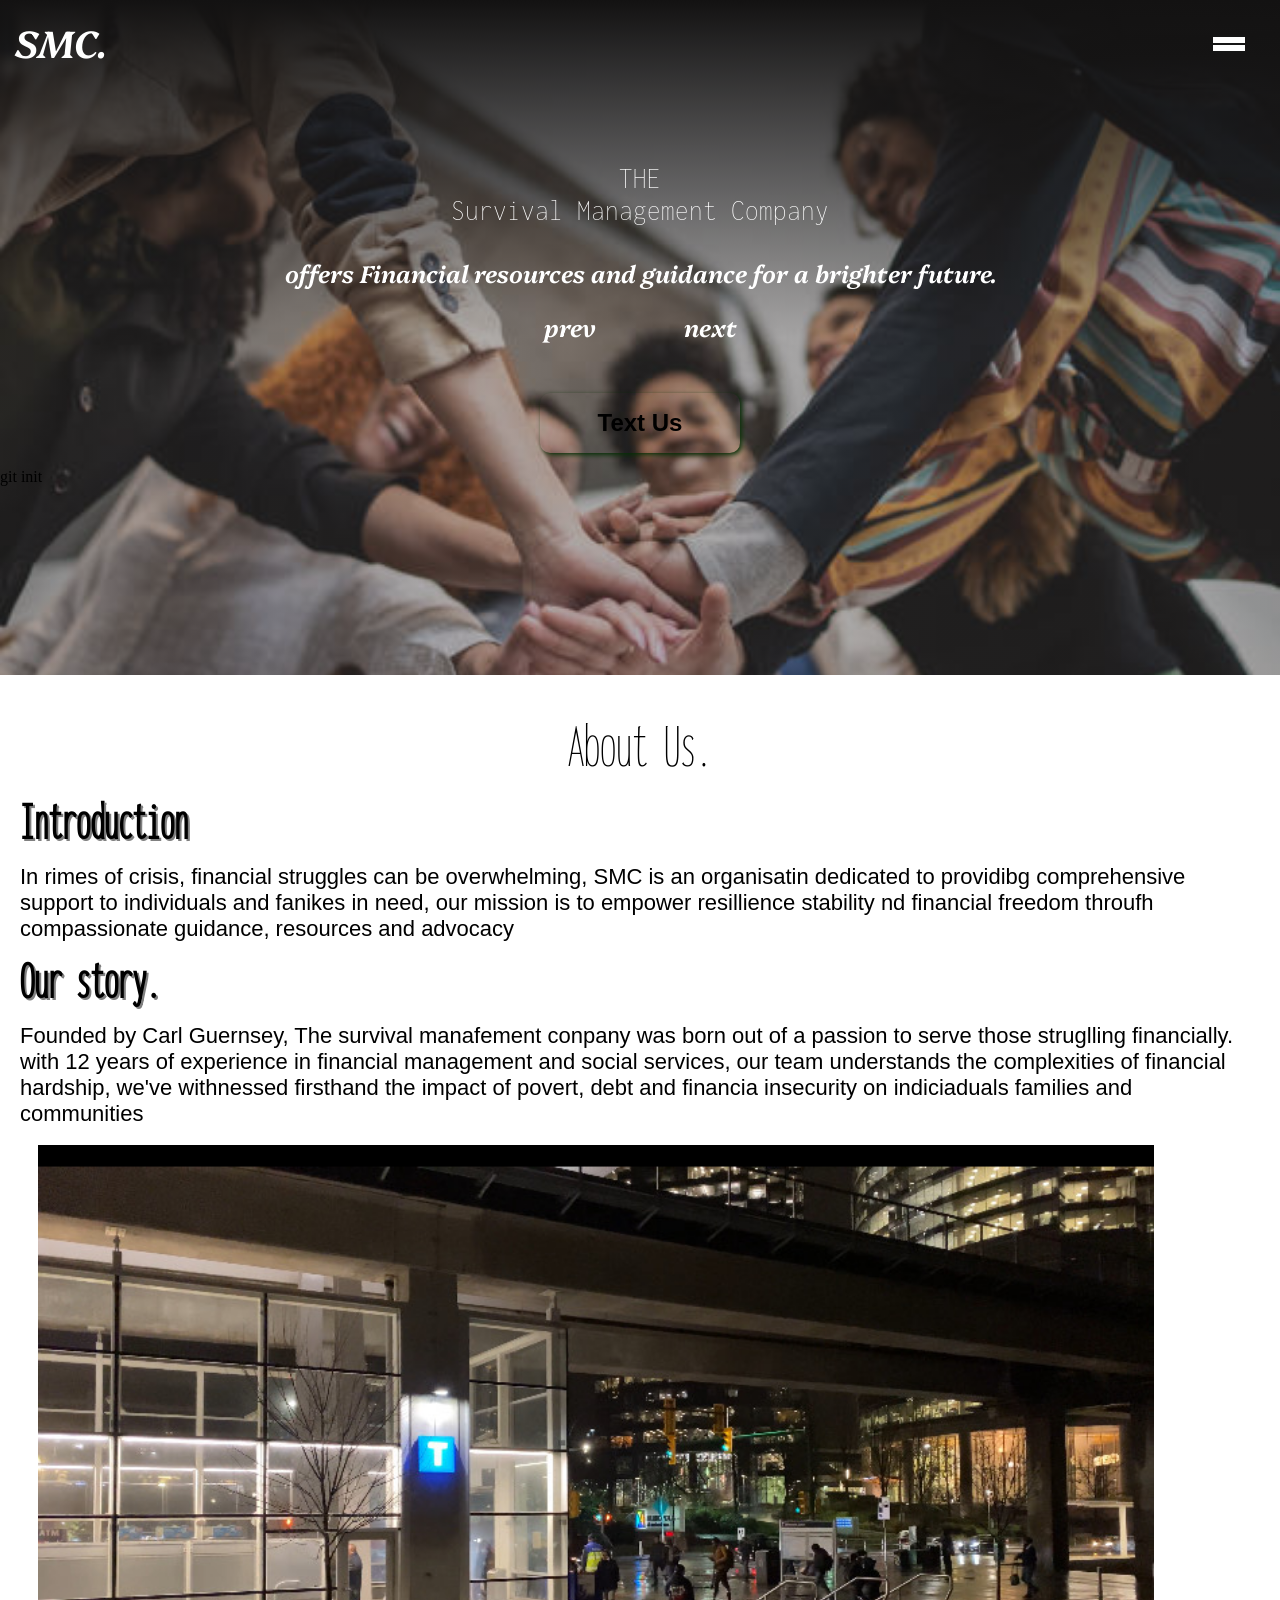
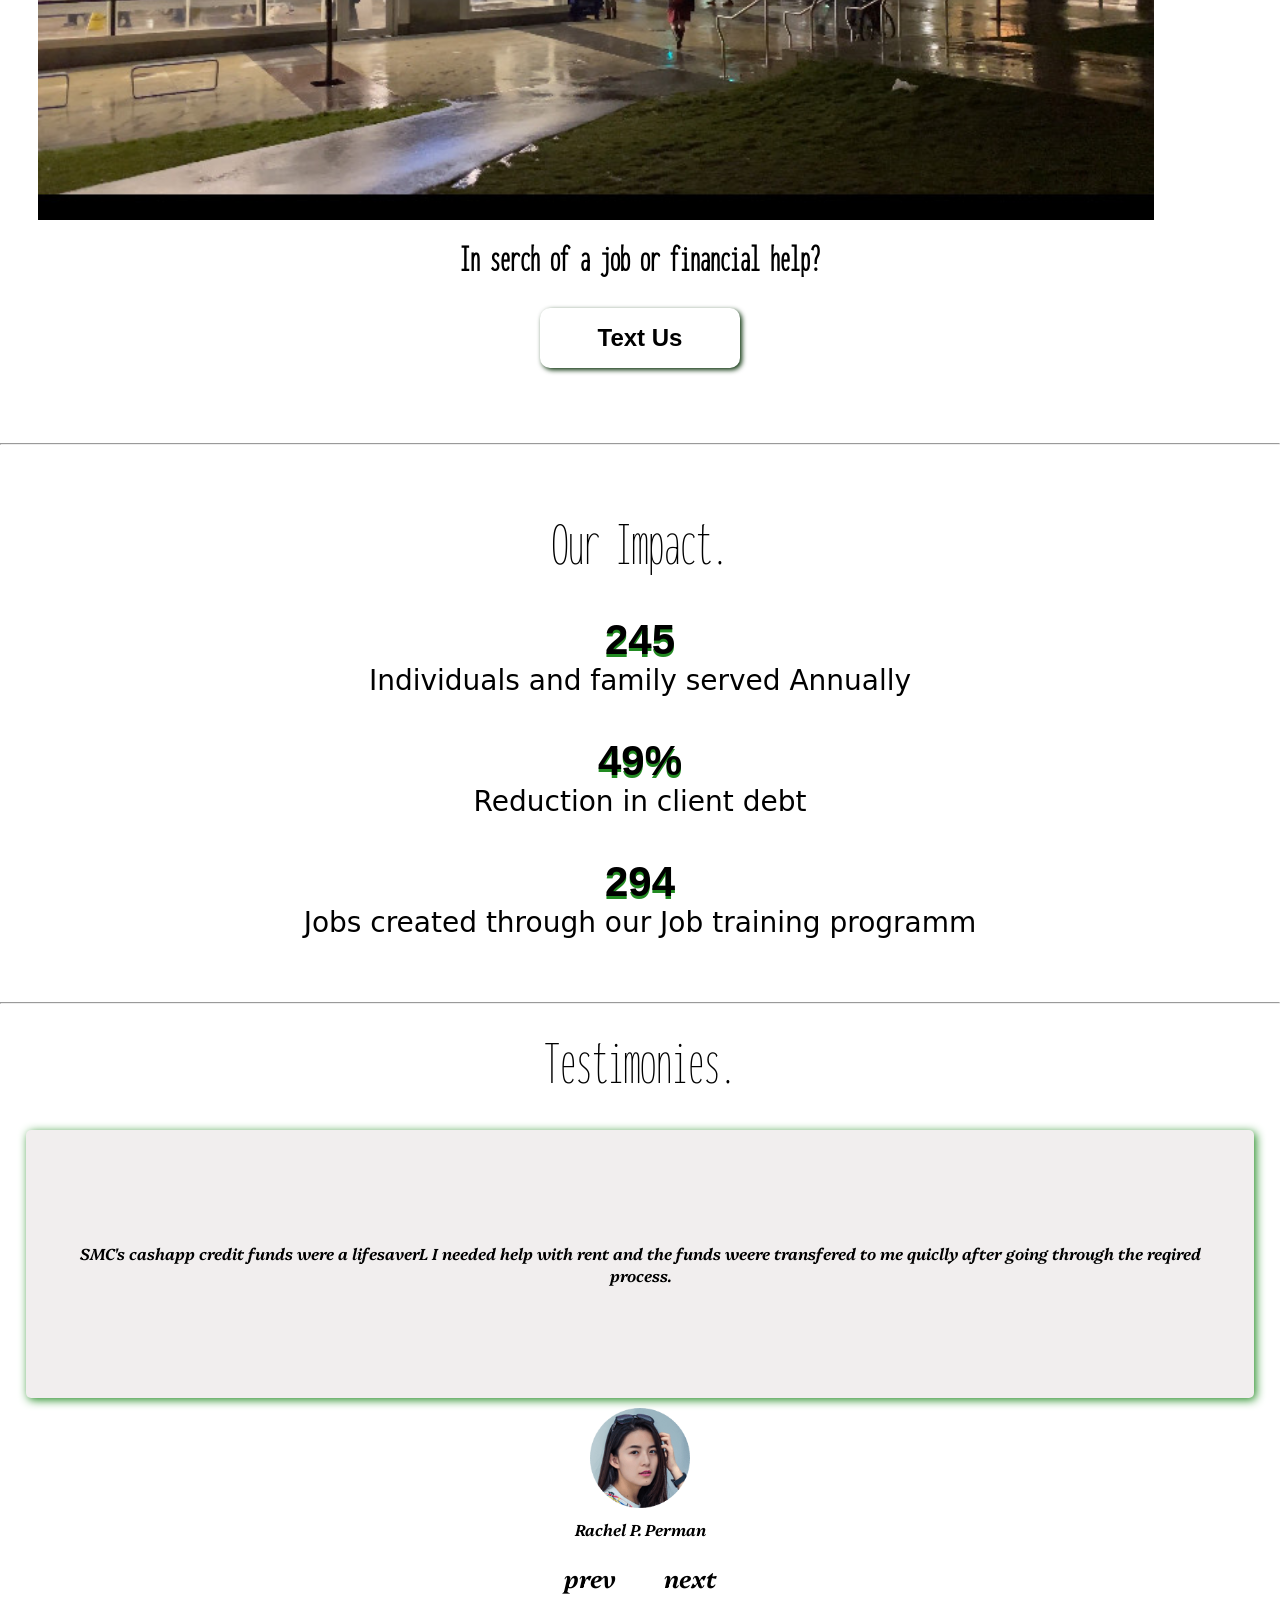
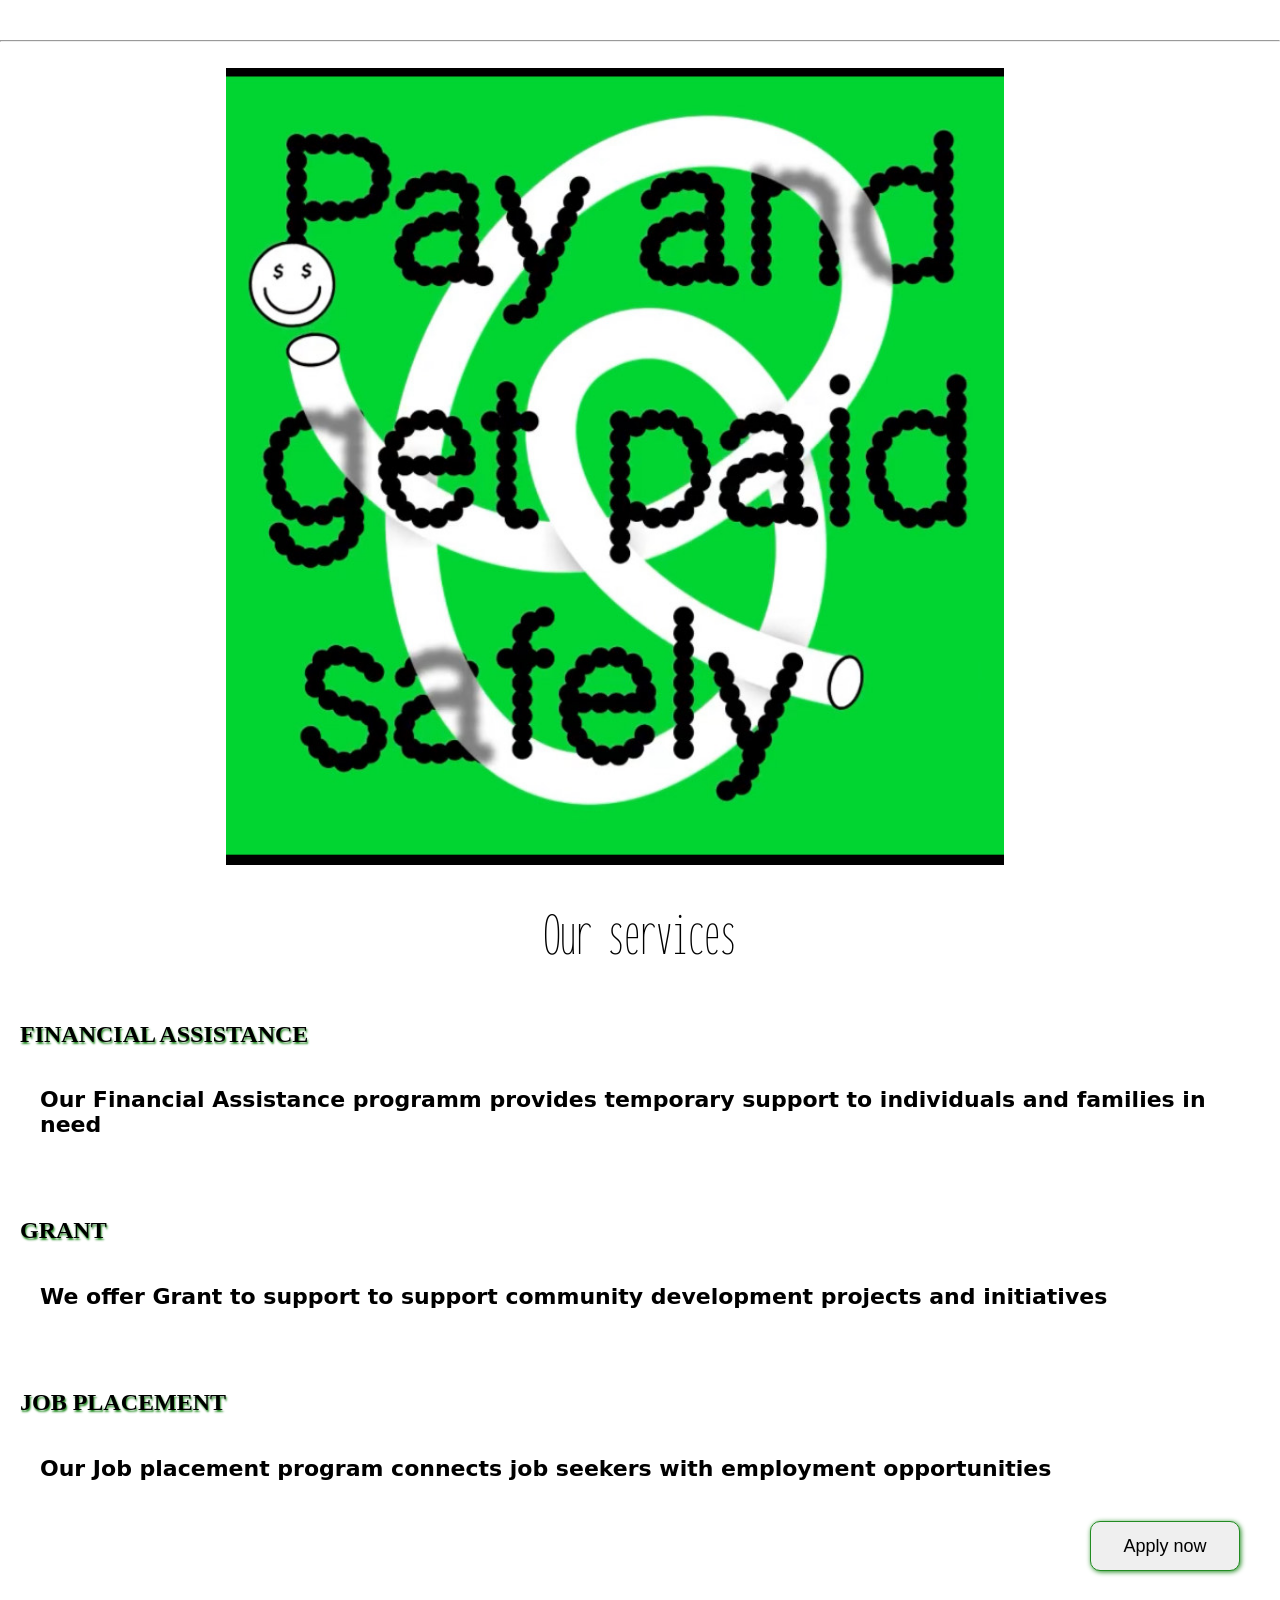
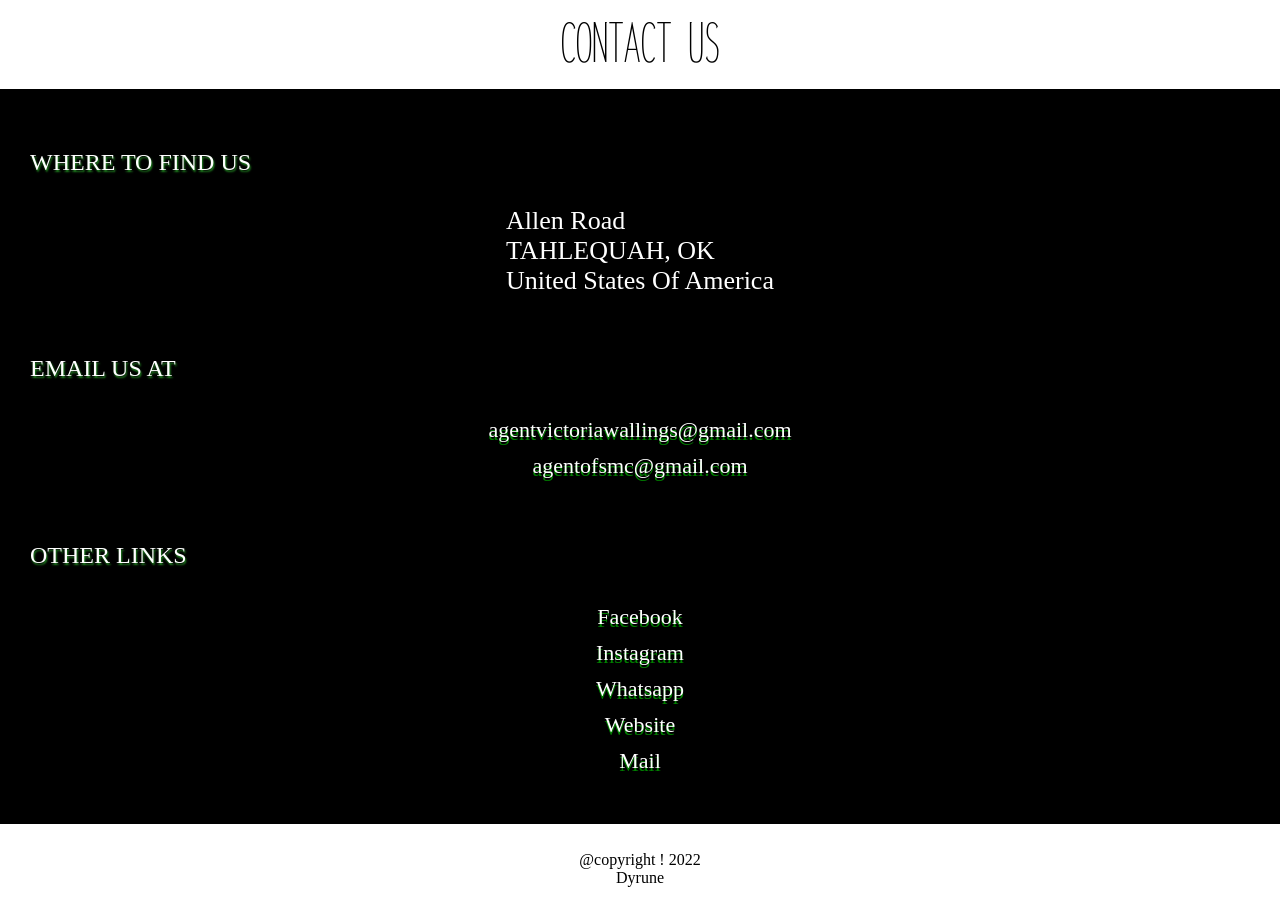
==== index.html @ ad024ec5 "inital commit" ====
<!DOCTYPE html>
<html lang="en">
  <head>
    <meta charset="UTF-8" />
    <link rel="stylesheet" href="style.css" />
    <meta name="viewport" content="width=device-width, initial-scale=1.0" />
    <title>Document</title>
  </head>
  <body>
    <div class="yuy">
      <div class="sec1">
        <div class="header">
          <div class="tag">SMC.</div>
          <div class="dropdown">
            <div>
              <img id="dropdown-button" class="dropdown-button" src="/icon/icon-menu.svg" alt="Dropdown Menu" />
            </div>
            <div id="dropdown-content" class="dropdown-content hidden">
              <div id="cancel-button" class="cancel-button">
                <img src="/icon/icon-close.svg" alt="Close" />
              </div>
              <div class="contenttt">
                <a href="#Home">Home.</a>
                <a href="#About">About.</a>
                <a href="#impact">Our Impact.</a>
                <a href="#services">Services</a>
                <a href="#Testimonies">Testimonies.</a>
                <a href="#contact">Contacts.</a>
              </div>
              <div class="Vision">
                We are the survival management company, come to us and we would revive you financially.
              </div>
              <div class="iccc">
                <a href="mailto:agentofsmc@gmail.com"><img src="/icon/icons8-mail-50.png" alt="" /></a>
                <a href="https://www.facebook.com/profile.php?id=16565095223204"><img src="/icon/icon-facebook.svg" alt="" /></a>
                <a href="https://www.instagram.com/smc_organisation?igsh=OH2OHRtcTBmcXZ3&utm_source=qr"><img src="/icon/icon-instagram.svg" alt="" /></a>
              </div>
              <div class="info">
                <a href="https://wa.me/+19163059009" class="whatsapp">Whatsapp <br /> +1 916 3059 009</a>
                <a href="mailto:agentofsmc@gmail.com" class="maill">Gmail <br /> agentofsmc@gmail.com</a>
              </div>
            </div>
          </div>
          
        </div>
      </div>
      <section class="sec2" id="Home">
        <div class="intro">
          <nav class="int">
            THE <br />
            Survival Management Company
          </nav>

          <div class="slider">
            <div class="slides">
              <div class="slide">
                offers Financial resources and guidance for a brighter future.
              </div>
              <div class="slide">
                Lifting people up, not just financially, but with dignity and
                respect
              </div>
              <div class="slide">
                Transforming lives through financial freedom
              </div>
              <div class="slide">
                A helping hand, a financial life lines, briges the gap for
                individuals and families.
              </div>
              <div class="slide">
                Illuminating a brighter financial freedom future
              </div>
            </div>
            <button class="prev">prev</button>
            <button class="next">next</button>
          </div>

          <button class="mail" id="mailed"><a href="mailto:agentofsmc@gmail.com">Text Us</a></button>

        </div>
      </section>git init
    </div>
    <section class="sec3" id="About">
      <div class="about-content">
        <span class="uss">About Us.</span>
        <div class="gr">
          <span class="duction">Introduction</span>
          <span class="fund"
            >In rimes of crisis, financial struggles can be overwhelming, SMC
            is an organisatin dedicated to providibg comprehensive support to
            individuals and fanikes in need, our mission is to empower
            resillience stability nd financial freedom throufh compassionate
            guidance, resources and advocacy</span
          >
        </div>
        <div class="gr">
          <span class="duction" style="margin-top: 10px">Our story.</span>
          <span class="fund"
            >Founded by Carl Guernsey, The survival manafement conpany was born
            out of a passion to serve those struglling financially. with 12
            years of experience in financial management and social services, our
            team understands the complexities of financial hardship, we've
            withnessed firsthand the impact of povert, debt and financia
            insecurity on indiciaduals families and communities</span
          >
        </div>
        <div class="gr"><img class="jhh" src="/vid/IMG_6578.jpg" alt="">
        <div class="grg">
          <span class="srch">In serch of a job or financial help?</span>
          <button class="mail"><a href="mailto:agentofsmc@gmail.com">Text Us</a></button>
        </div>
                </div>
      </div>
    </section>
    <hr style="margin-top: 55px" />
    <section class="sec4" id="impact">
      <div class="about-content">
        <div class="about-content">
          <span class="uss">Our Impact.</span>
          <div class="impacts" id="counter-container">
            <div><span class="counter" data-target="483">0</span> Individuals and family served Annually</div>
            <div><span class="countter" data-target="78">0</span> Reduction in client debt</div>
            <div>
              <span class="counter" data-target="546">0</span> Jobs created through our Job training programm
            </div>
          </div>
        </div>
      </div>
    </section>
    <hr />
    <section class="sec5" id="Testimonies">
      <span class="uss">Testimonies.</span>
      <div class="slidder">
        <div class="sliddes">
          <div class="slidde">
            <div>
              SMC's cashapp credit funds were a lifesaverL I needed help with
              rent and the funds weere transfered to me quiclly after going
              through the reqired process.
            </div>
            <img src="/pple/avatar-anisha.png" alt="" />
            <div>Rachel P. Perman</div>
          </div>
          <div class="slidde">
            <div>
              Iwas struggling to make ends meet after losing my job due to
              illness. SMC. stepped in and provided me with financial support as
              well as job traing. thanks to them, i.m now employed and abke to
              support my famil again
            </div>
            <img src="/pple/avatar-shanai.png" alt="" />
            <div>John o. James</div>
          </div>
          <div class="slidde">
            <div>
              I was drowming in debt and didnt know where to turn, SMC offered
              me a financial counceling and assistance, they also connected me
              with a job opportunity that has helped me increase my inceome and
              reduce my debt
            </div>
            <img src="/pple/avatar-richard.png" alt="" />
            <div>Maria h. magarett</div>
          </div>
          <div class="slidde">
            <div>
              SMC. was a game changer for me, i recieved the cashapp credit
              funds after following the reqired steps, and it helped me cover
              unexpected expences, thank you smc for your prompt assisatance
            </div>
            <img src="/pple/avatar-anisha.png" alt="" />
            <div>Emily R. Jnr</div>
          </div>
          <div class="slidde">
            <div>
              SMC. was a lifeline fir me during difficult time. they provided me
              with financial assistance to cover my rent and utilities and also
              cnnected me with a job oportunity. i'm so greateful for thier
              support and guidance
            </div>
            <img src="/pple/avatar-ali.png" alt="" />
            <div>Rachel G. johnson</div>
          </div>
        </div>
        <div class="bint">
          <button class="priv">prev</button>
          <button class="nect">next</button>
        </div>
      </div>
    </section>
    <hr style="margin-top: 50px" />
    <section class="sec6">
      <div class="gr"><img class="jhh" src="/vid/IMG_6577 (1).jpg" alt=""></div>
    </section>
    <section class="sec7">
      <span class="uss">Our services</span>
      <div class="usscont">
        <h2>FINANCIAL ASSISTANCE</h2>
        <div>Our Financial Assistance programm provides temporary support to individuals and families in need</div>
      </div>
      <div class="usscont">
        <h2>GRANT</h2>
        <div>We offer Grant to support to support community development projects and initiatives</div>
      </div>
      <div class="usscont">
        <h2>JOB PLACEMENT</h2>
        <div>Our Job placement program connects job seekers with employment opportunities</div>
       <div> <button><a href="mailto:agentofsmc@gmail.com">Apply now</a></button></div>
      </div>
    </section>
    <section class="sec8" id="contact">
      <span class="uss" style="margin-top: 10px;"> CONTACT US</span> 
      <div class="cont">
        <div class="gref">
          <span class="co">WHERE TO FIND US</span>
          <div class="coco">
            Allen Road <br />
            TAHLEQUAH, OK <br />
            United States Of America
          </div>
        </div>
        <div class="gref">
          <span class="co">EMAIL US AT</span>
          <div class="coco">
            <a href="mailto:agentvictoriawallings@gmail.com">agentvictoriawallings@gmail.com </a>
            <a href="mailto:agentofsmc@gmail.com">
            agentofsmc@gmail.com</a>
          </div>
        </div>
        <div class="gref">
          <span class="co">OTHER LINKS</span>
          <div class="coco">  <a href="https://www.facebook.com/profile.php?id=16565095223204">Facebook</a>
            <a href="https://www.instagram.com/smc_organisation?igsh=OH2OHRtcTBmcXZ3&utm_source=qr">Instagram </a>
            <a href="https://wa.me/+19163059009">Whatsapp</a>
            <a href="https://survival-managementcompany-org-co.vercel.app/">Website</a>
            <a href="mailto:agentofsmc@gmail.com">Mail</a></div>
        
        </div>
      </div>
    </section>
    <footer>
      <span> @copyright ! 2022</span>
      <span> Dyrune</span>
    </footer>
    <script src="script.js"></script>
  </body>
</html>
---- style.css ----
.sec1 {
    margin: 0;
}

body {
    margin: 0;
}

html, body {
    overflow-x: hidden;
}

.yuy {
    background-image:linear-gradient(to bottom, rgb(19, 18, 18),rgba(66, 63, 63, 0.425) 50%), url(/background/istockphoto-1424987910-612x612.jpg);
    background-repeat: no-repeat;
    background-position: center;
    background-size: cover;
    height: 75vh;
}

.header {
    display: flex;
    flex-direction: row;
    justify-content: space-between;
}

.tag {
    color: white;
    font-size: 38px;
    margin: 15px;
    font-family: jay;
}

  /* Style for dropdown wrapper */
.dropdown {
    position: relative;
    display: inline-block;
}

/* Dropdown button styling */
.dropdown-button {
    cursor: pointer;
    margin: 30px;
    position: fixed;
    background-color: white;
}

/* Dropdown content styling */
.dropdown-content {
    flex-direction: column;
    background-color: #f9f9f9;
    border: 1px solid #faf8f8;
    z-index: 1;
    box-shadow: 3px 3px 15px #228B22;
    right: 0;
    width: 60%;
    padding: 15px;
    top: 0;
    position: fixed;
    height: 120%;
    max-height: 120%;
    display: none; /* Hide by default */
}

.contenttt {
    margin-top: 35px;
    margin-bottom: 15px;
}

.dropdown div:first-child {
    padding: 5px;
    justify-content: right;
    display: flex;
}

/* Cancel button styling */
.cancel-button {
    padding: 15px;
    justify-content: right;
    display: flex;
}
.videos {
    margin-top: 60px;
}

.cancel-button img {
    width: 30px; /* Adjust size as needed */
    height: auto;
    position: fixed;
}

@font-face {
    font-family: jay;
    src: url(/static/Platypi-SemiBoldItalic.ttf);
}

@font-face {
    font-family: text;
    src: url(/static/Platypi-Regular.ttf);
}

.iccc {
    margin-top: 30px;
    margin-bottom: 20px;
    display: flex;
}

.iccc img {
    background-color: #228B22;
    width: 40px;
    margin: 10px;
    border-radius: 5px;
}

/* Style for the active link */
.contenttt a.active {
    text-shadow: 5px 5px 15px #228B22;
    color: black; /* Optional: change text color for better visibility */
}

.Vision {
    font-size: 14px;
    padding: 8px;
    color: #888686;
    cursor: default;
    font-family: yay;
}

.dropdown-content a {
    display: block;
    font-family: jay;
    padding: 12px;
    text-decoration: none;
    color: #333;
    font-size: 18px;
    border-radius: 10px;
}

.contenttt a:hover {
    text-shadow: 1px 1px 3px #228B22;
    background-color: transparent;
    box-shadow: 5px 1px 15px #228B22;
}

/* Hidden class to hide elements */
.hidden {
    display: none;
}

/* Visible class to show elements */
.visible {
    display: flex;
}


        .info a:hover {
            text-shadow: 1px 1px 3px #228B22;
            background-color: #228B22;
        }

.info .whatsapp {
    font-size: 16px;
}

.info .mail {
    font-size: 16px
}

.intro {
    color: white;
    font-size: 24px;
    display: flex;
    flex-direction: column;
    justify-content: center;
    align-items: center;
    text-align: center;
    padding: 15px;
    margin-top: 5%;
}

@font-face {
    font-family: fnt;
    src: url(/static/Inconsolata_SemiCondensed-ExtraLight.ttf);
}

.int {
    font-family: fnt;
    margin-bottom: 10px;
    font-size: 30px;
}

.slider {
    width: 98%;
    overflow-x: hidden;
    position: relative;
}

.duction {
    margin-bottom: 15px;
    font-family: gug;
    color: black;
    font-weight: bolder;
    font-size: 40px;
    text-shadow: 2px 2px gray;
}

.uss {
    font-family: gug;
    font-size: 65px;
    display: flex;
    justify-content: center;
    align-items: center;
    padding: 15px;
}

.about-content {
    padding: 20px;
}

.gr {
    font-size: 24px;
    display: flex;
    flex-direction: column;
}

@font-face {
    font-family: gug;
    src: url(/static/Inconsolata_UltraCondensed-ExtraLight.ttf);
}

.slides {
    display: flex;
    font-family: jay;
    transition: transform 0.5s ease-in-out;
}

.slidde img {
    width: 100px;
    height: 100px;
    padding: 10px;
}

.sliddes {
    display: flex;
    font-family: jay;
    transition: transform 0.5s ease-in-out;
}

.slide {
    min-width: 100%;
    box-sizing: border-box;
    padding: 20px;
    text-align: center;

}

.slidde {
    min-width: 100%;
    box-sizing: border-box;
    padding: 20px;
    text-align: center;   
    height: 50vh;
    display: flex;
    flex-direction: column;
    justify-content: center;
    align-items: center;
}

.slidde div:first-child {
    width: 93%;
    padding: 3%;
    background-color: rgb(241, 238, 238);
    border-radius: 5px;
    height: 300px;
    display: flex;
    justify-content: center;
    align-items: center;
    box-shadow: 2px 2px 10px #228B22;
}

.prev {
    margin-right: 70px;
}

.bint {
    display: flex;
    flex-direction: row;
    justify-content: center;
    align-items: center;
}

.prev, .next {
    font-family: jay;
    background-color: transparent;
    color: white;
    font-size: 24px;
    border: none;
    height: 30px;
}

.priv, .nect {
    font-family: jay;
    width: 100px;
    background-color: transparent;
    color: black;
    font-size: 24px;
    border: none;
    height: 30px;
}



.impacts div {
    display: flex;
    flex-direction: column;
    justify-content: center;
    align-items: center;
    font-size: 28px;
    text-align: center;
    padding: 15px 0 15px 0;
}

.sec6 {
    display: flex;
    justify-content: center;
    align-items: center;
    flex-direction: column;
}

.impacts div span {
    font-size: 42px;
    margin-top: 10px;
    font-family: 'Trebuchet MS', 'Lucida Sans Unicode', 'Lucida Grande', 'Lucida Sans', Arial, sans-serif;
}


.carousel {
    position: relative;
    max-width: 600px;
    margin: auto;
    overflow: hidden;
}
.videos {
    display: flex;
    width: 100%;
    transition: transform 0.5s ease;
}
video {
    width: 100%;
    flex-shrink: 0;
}
.controls {
    position: absolute;
    top: 50%;
    width: 100%;
    display: flex;
    justify-content: space-between;
    transform: translateY(-50%);
}
.controls button {
    background: rgba(110, 106, 106, 0.5);
    color: white;
    border: none;
    padding: 10px;
    cursor: pointer;
}

.sec7 {
    margin-bottom: 20px;
}

.sec7 div {
    padding: 20px;
}

.sec8 {
    display: flex;
    justify-content: center;
    align-items: center;
    flex-direction: column;
}

.coo {
    padding: 10px;
    font-family: system-ui, -apple-system, BlinkMacSystemFont, 'Segoe UI', Roboto, Oxygen, Ubuntu, Cantarell, 'Open Sans', 'Helvetica Neue', sans-serif;
    color: Black;
    justify-content: center;
    align-items: center;
    text-align: center;
    font-size: 44px;
    text-shadow: 3px 3px 6px #228B22;
}

.co {
    float: left;
    width: 100%;
    padding: 30px;
}

.co:hover {
    text-shadow: 2px 2px 2px rgb(22, 223, 22);
}

#mailed {
    margin-top: 50px;
}

.gref {
    margin-bottom: 15px;
}

.coco a {
    text-decoration: none;
    color: white;
}


.coco a:hover {
    color: blue;
}

.cont div {
    flex-direction: column;
    display: flex;
    font-size: 26px;
    width: 100%;
}

.link {
    display: flex;
    justify-content: center;
    align-items: center;
    margin: 20px;
}

.coco a {
    font-size: 20px;
}


.link a {
    text-decoration: none;
    font-size: 20px;
    color: white;
}

.coco {
    display: flex;
    text-align: left;
    align-items: center;
    text-align: left;
}

.coco a {
    display: flex;
    text-align: left;
    align-items: center;
    text-align: left;
    font-size: 22px;
    padding: 5px;
    Color: white;
    text-shadow: 0px 3px 0px green;
}

.link a:hover{
    color: blue;
}

.linkss {
    display: flex;
    flex-direction: column;
    text-decoration: none;
    color: 007bff;
}

.cont {
    background-color: rgb(0, 0, 0);
    height: 75vh;
    color: white;
    padding: 30px;
    display: flex;
    flex-direction: column;
    width: 100%;
    justify-content: space-between;
    align-items: center;
}

.srch {
    font-family: gug;
    font-weight: bolder;
    font-size: 38px;
}

.mail {
    width: 200px;
    height: 60px;
    border-radius: 10px;
    font-family: 'Lucida Sans', 'Lucida Sans Regular', 'Lucida Grande', 'Lucida Sans Unicode', Geneva, Verdana, sans-serif;
    border: transparent;
    background-color: transparent;
    box-shadow: 2px 2px 5px #062e06;
    margin-top: 30px;
    font-weight: bolder;
    font-size: 24px;
}

.jhh {
    padding: 18px;
    width: 90%;
    display: flex;
    justify-content: center;
    align-items: center;
}

.grg {
    display: flex;
    justify-content: center;
    align-items: center;
    flex-direction: column;
}

.mail a {
    text-decoration: none;
    color: black;
}

.gr {
    display: flex;
    justify-content: center;
}

footer {
    height: 10vh;
    display: flex;
    flex-direction: column;
    text-align: center;
    justify-content: center;
}

.fund {
    font-size: 22px;
}

.usscont button {
    float: right;
    width: 150px;
    border: 1px solid #228B22;
    box-shadow: 1px 1px 5px #228B22;
    height: 50px;
    border-radius: 10px;
}

.usscont div button a {
    text-decoration: none;
    font-size: 18px;
    color: black;
}

#counter-container {
    font-size: 1.5rem;
    font-weight: bold;
}

.duction {
    font-size: 54px;

}

.impacts div {
    font-family: system-ui, -apple-system, BlinkMacSystemFont, 'Segoe UI', Roboto, Oxygen, Ubuntu, Cantarell, 'Open Sans', 'Helvetica Neue', sans-serif;
    font-weight: lighter;
}

.fund {
    font-family: 'Segoe UI', Tahoma, Geneva, Verdana, sans-serif;
}

.countter {
    display: inline-block;
    font-weight: bolder;
    font-family: system-ui, -apple-system, BlinkMacSystemFont, 'Segoe UI', Roboto, Oxygen, Ubuntu, Cantarell, 'Open Sans', 'Helvetica Neue', sans-serif;
    text-shadow: 0 3px 0 #228B22;
    font-size: 2rem;
}

.counter {
    font-weight: bolder;
    display: inline-block;
    font-family: system-ui, -apple-system, BlinkMacSystemFont, 'Segoe UI', Roboto, Oxygen, Ubuntu, Cantarell, 'Open Sans', 'Helvetica Neue', sans-serif;
    text-shadow: 0 3px 0 #228B22;
    font-size: 2rem;
}

@font-face {
    font-family: font1;
    src: url(/static/ArianaVioleta-dz2K.ttf);
}

@font-face {
    font-family: font2;
    src: url(/static/BeckyTahlia-MP6r.ttf);
}

@font-face {
    font-family: font3;
    src: url(/static/BelieveIt-DvLE.ttf);
}

@font-face {
    font-family: font4;
    src: url(/static/WinterSong-owRGB.ttf);
}

@font-face {
    font-family: font5;
    src: url(/static/Newretrostyle3d-ygjm.ttf);
}

.usscont h2, .co {
    font-size: 24px;
    text-shadow: 1px 2px 2px #228B22;
}

.usscont div {
    font-size: 22px;
    font-weight: bold;
    font-family: system-ui, -apple-system, BlinkMacSystemFont, 'Segoe UI', Roboto, Oxygen, Ubuntu, Cantarell, 'Open Sans', 'Helvetica Neue', sans-serif;
}
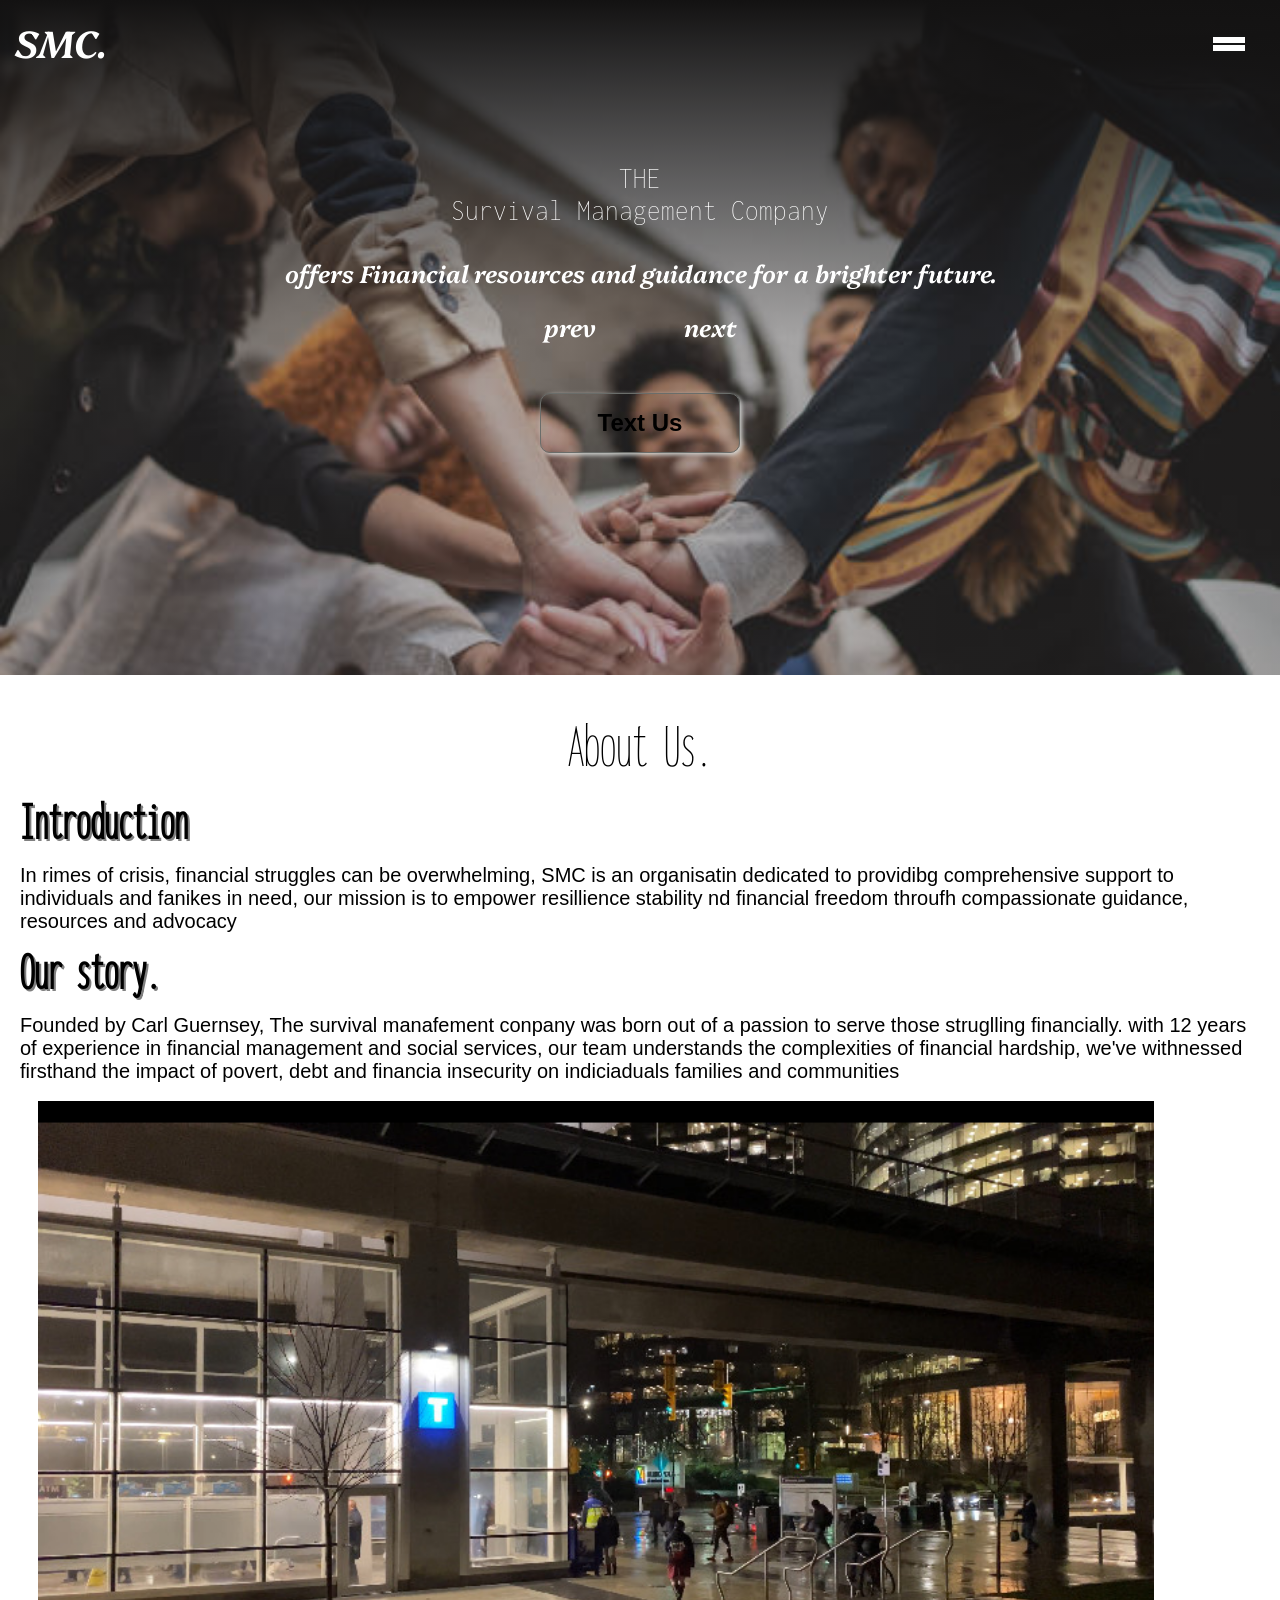
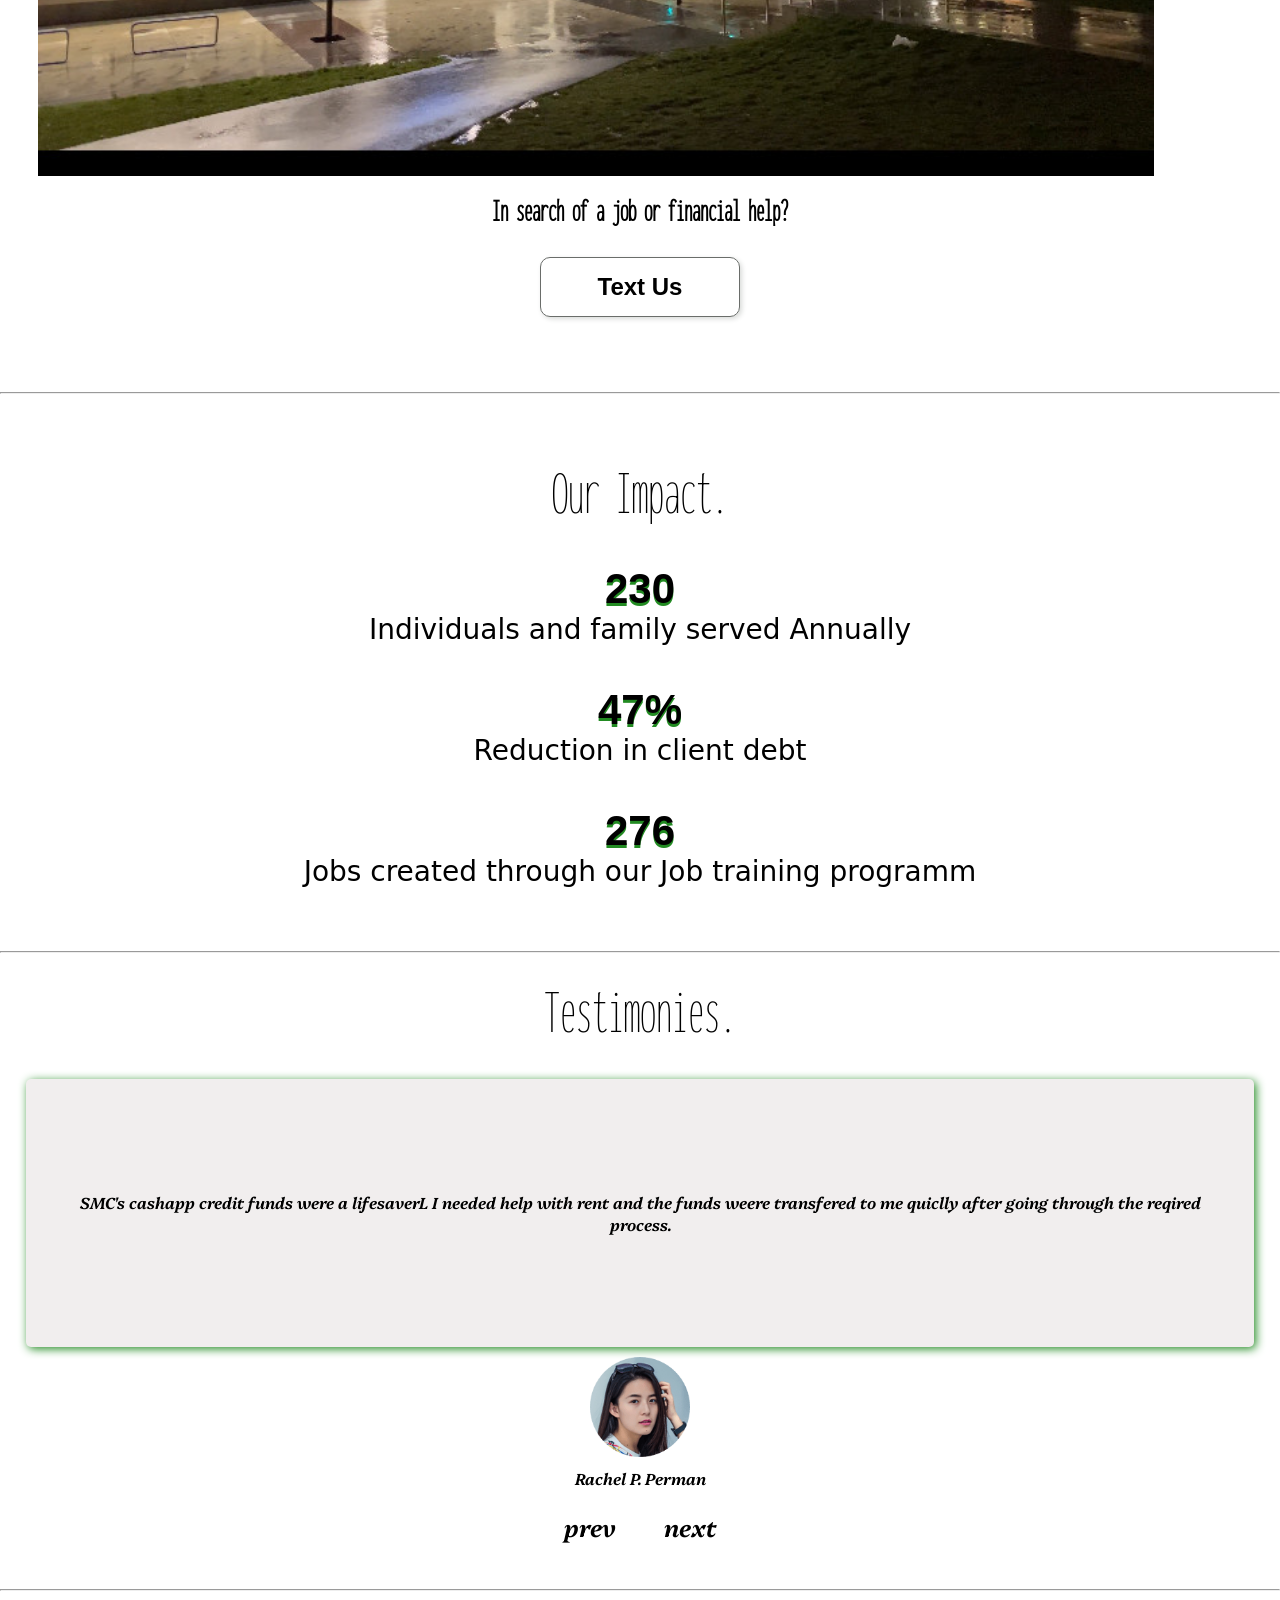
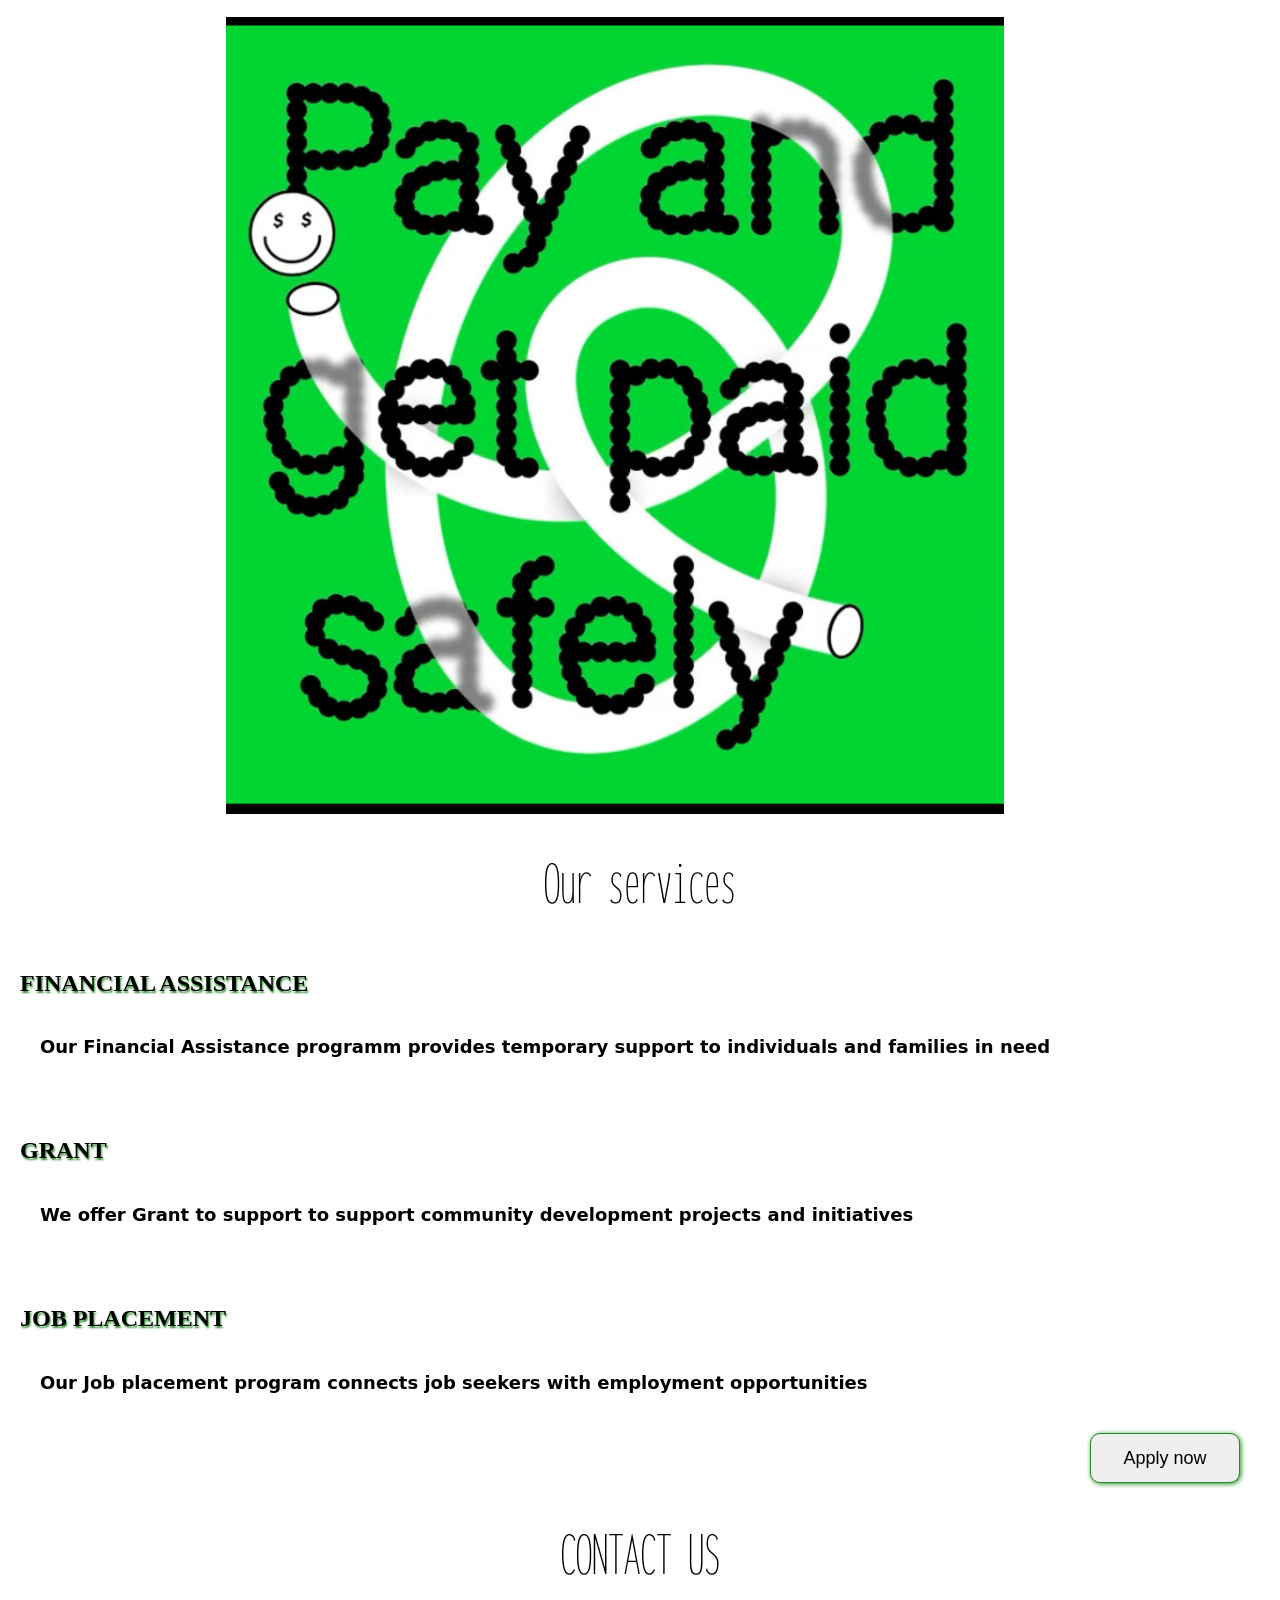
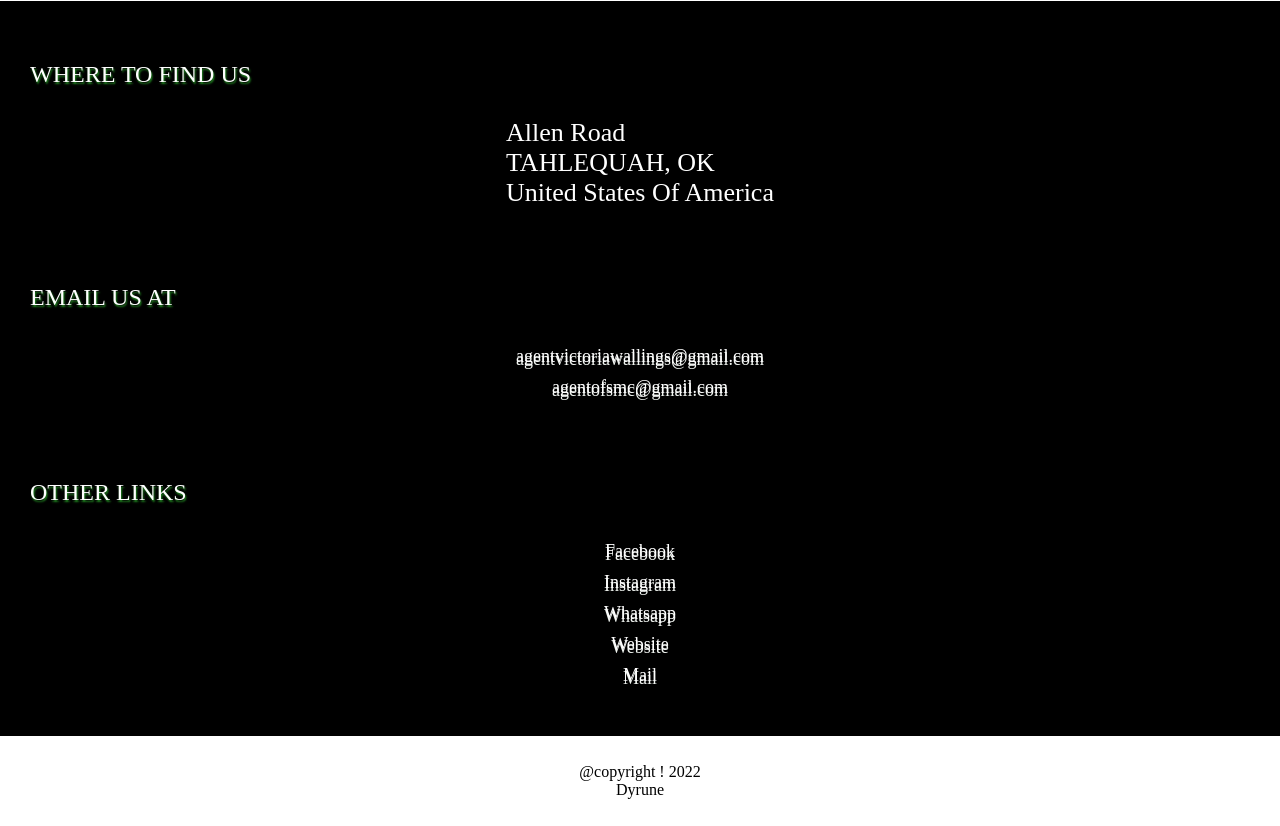
==== commit 58fd6360: "initial commit" ====
--- a/index.html
+++ b/index.html
@@ -78,7 +78,7 @@
           <button class="mail" id="mailed"><a href="mailto:agentofsmc@gmail.com">Text Us</a></button>
 
         </div>
-      </section>git init
+      </section>
     </div>
     <section class="sec3" id="About">
       <div class="about-content">
@@ -106,7 +106,7 @@
         </div>
         <div class="gr"><img class="jhh" src="/vid/IMG_6578.jpg" alt="">
         <div class="grg">
-          <span class="srch">In serch of a job or financial help?</span>
+          <span class="srch">In search of a job or financial help?</span>
           <button class="mail"><a href="mailto:agentofsmc@gmail.com">Text Us</a></button>
         </div>
                 </div>
--- a/style.css
+++ b/style.css
@@ -456,10 +456,10 @@
     text-align: left;
     align-items: center;
     text-align: left;
-    font-size: 22px;
+    font-size: 18px;
     padding: 5px;
     Color: white;
-    text-shadow: 0px 3px 0px green;
+    text-shadow: 0px 3px 0px rgb(239, 243, 239);
 }
 
 .link a:hover{
@@ -488,7 +488,7 @@
 .srch {
     font-family: gug;
     font-weight: bolder;
-    font-size: 38px;
+    font-size: 32px;
 }
 
 .mail {
@@ -496,9 +496,9 @@
     height: 60px;
     border-radius: 10px;
     font-family: 'Lucida Sans', 'Lucida Sans Regular', 'Lucida Grande', 'Lucida Sans Unicode', Geneva, Verdana, sans-serif;
-    border: transparent;
+    border: 1px solid rgb(106, 109, 106);
     background-color: transparent;
-    box-shadow: 2px 2px 5px #062e06;
+    box-shadow: 2px 2px 5px #d9dbd9;
     margin-top: 30px;
     font-weight: bolder;
     font-size: 24px;
@@ -538,7 +538,7 @@
 }
 
 .fund {
-    font-size: 22px;
+    font-size: 20px;
 }
 
 .usscont button {
@@ -550,6 +550,7 @@
     border-radius: 10px;
 }
 
+
 .usscont div button a {
     text-decoration: none;
     font-size: 18px;
@@ -622,7 +623,7 @@
 }
 
 .usscont div {
-    font-size: 22px;
+    font-size: 18px;
     font-weight: bold;
     font-family: system-ui, -apple-system, BlinkMacSystemFont, 'Segoe UI', Roboto, Oxygen, Ubuntu, Cantarell, 'Open Sans', 'Helvetica Neue', sans-serif;
 }
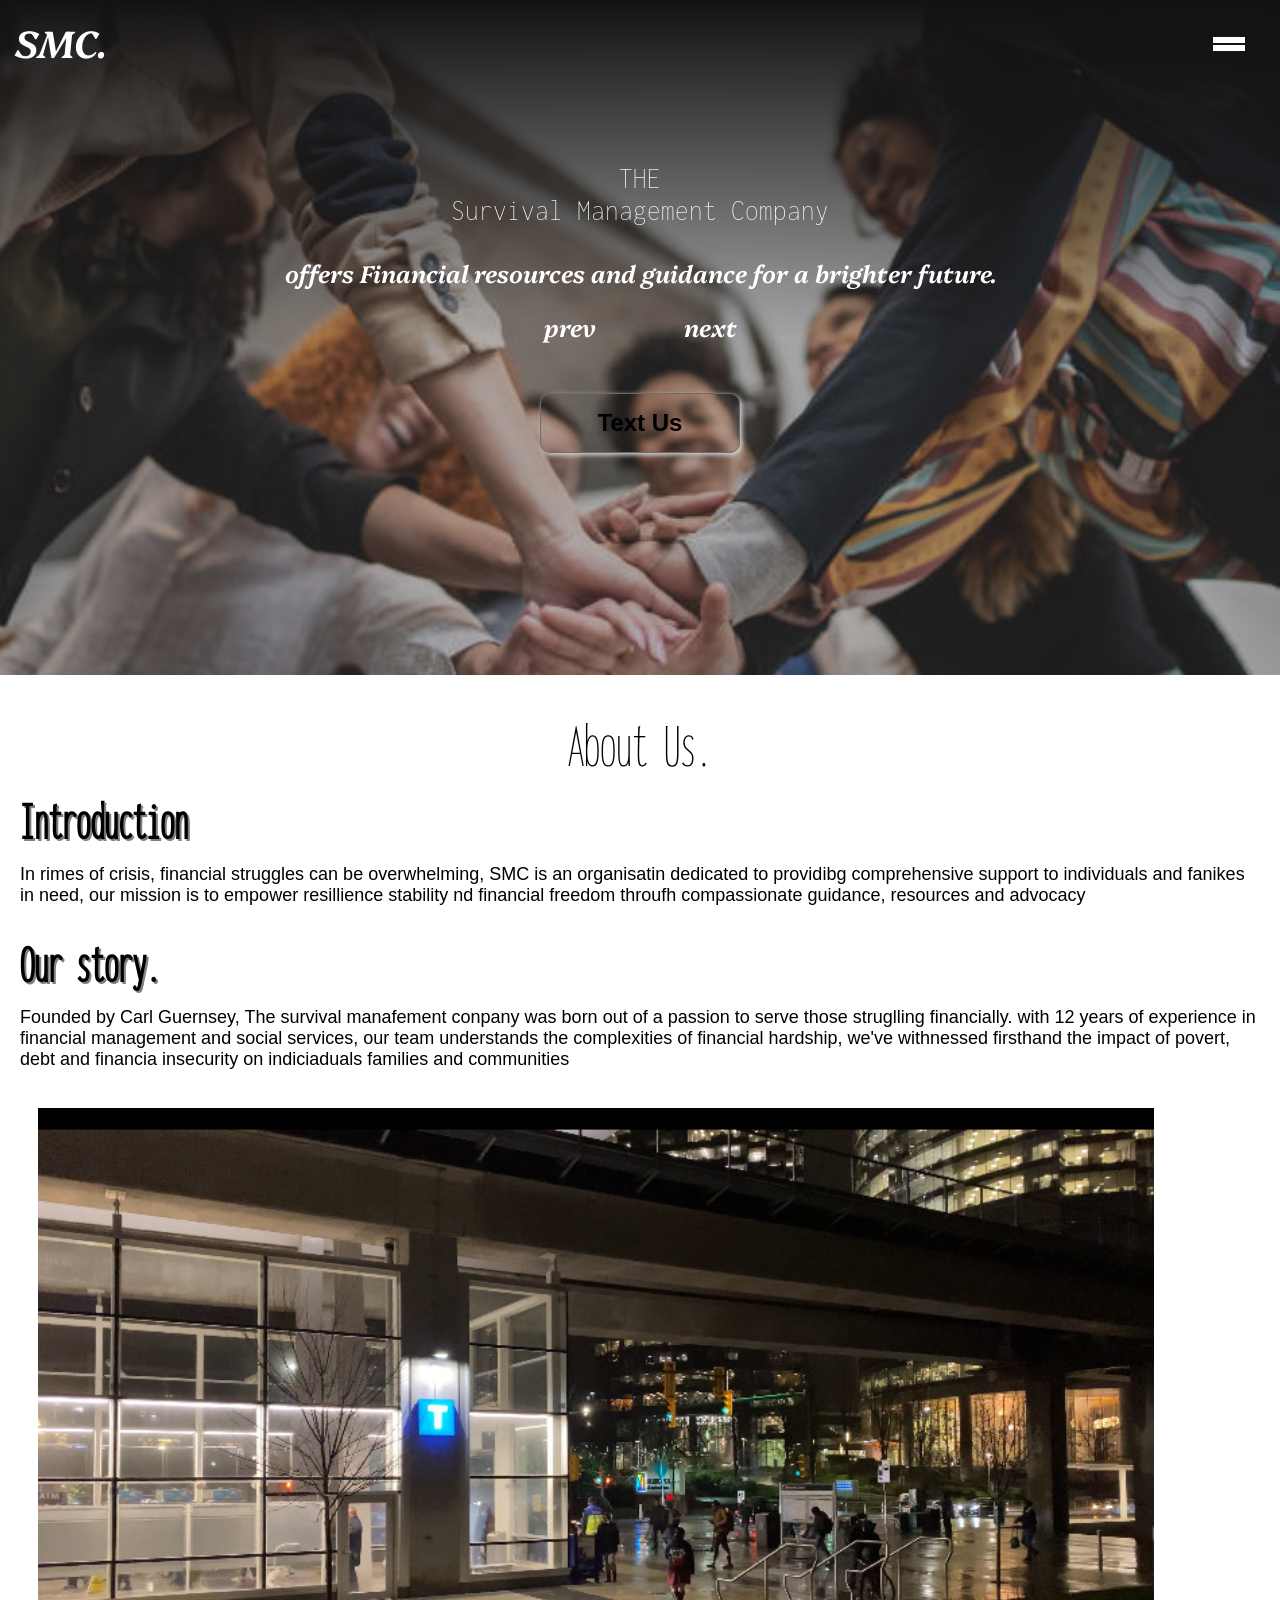
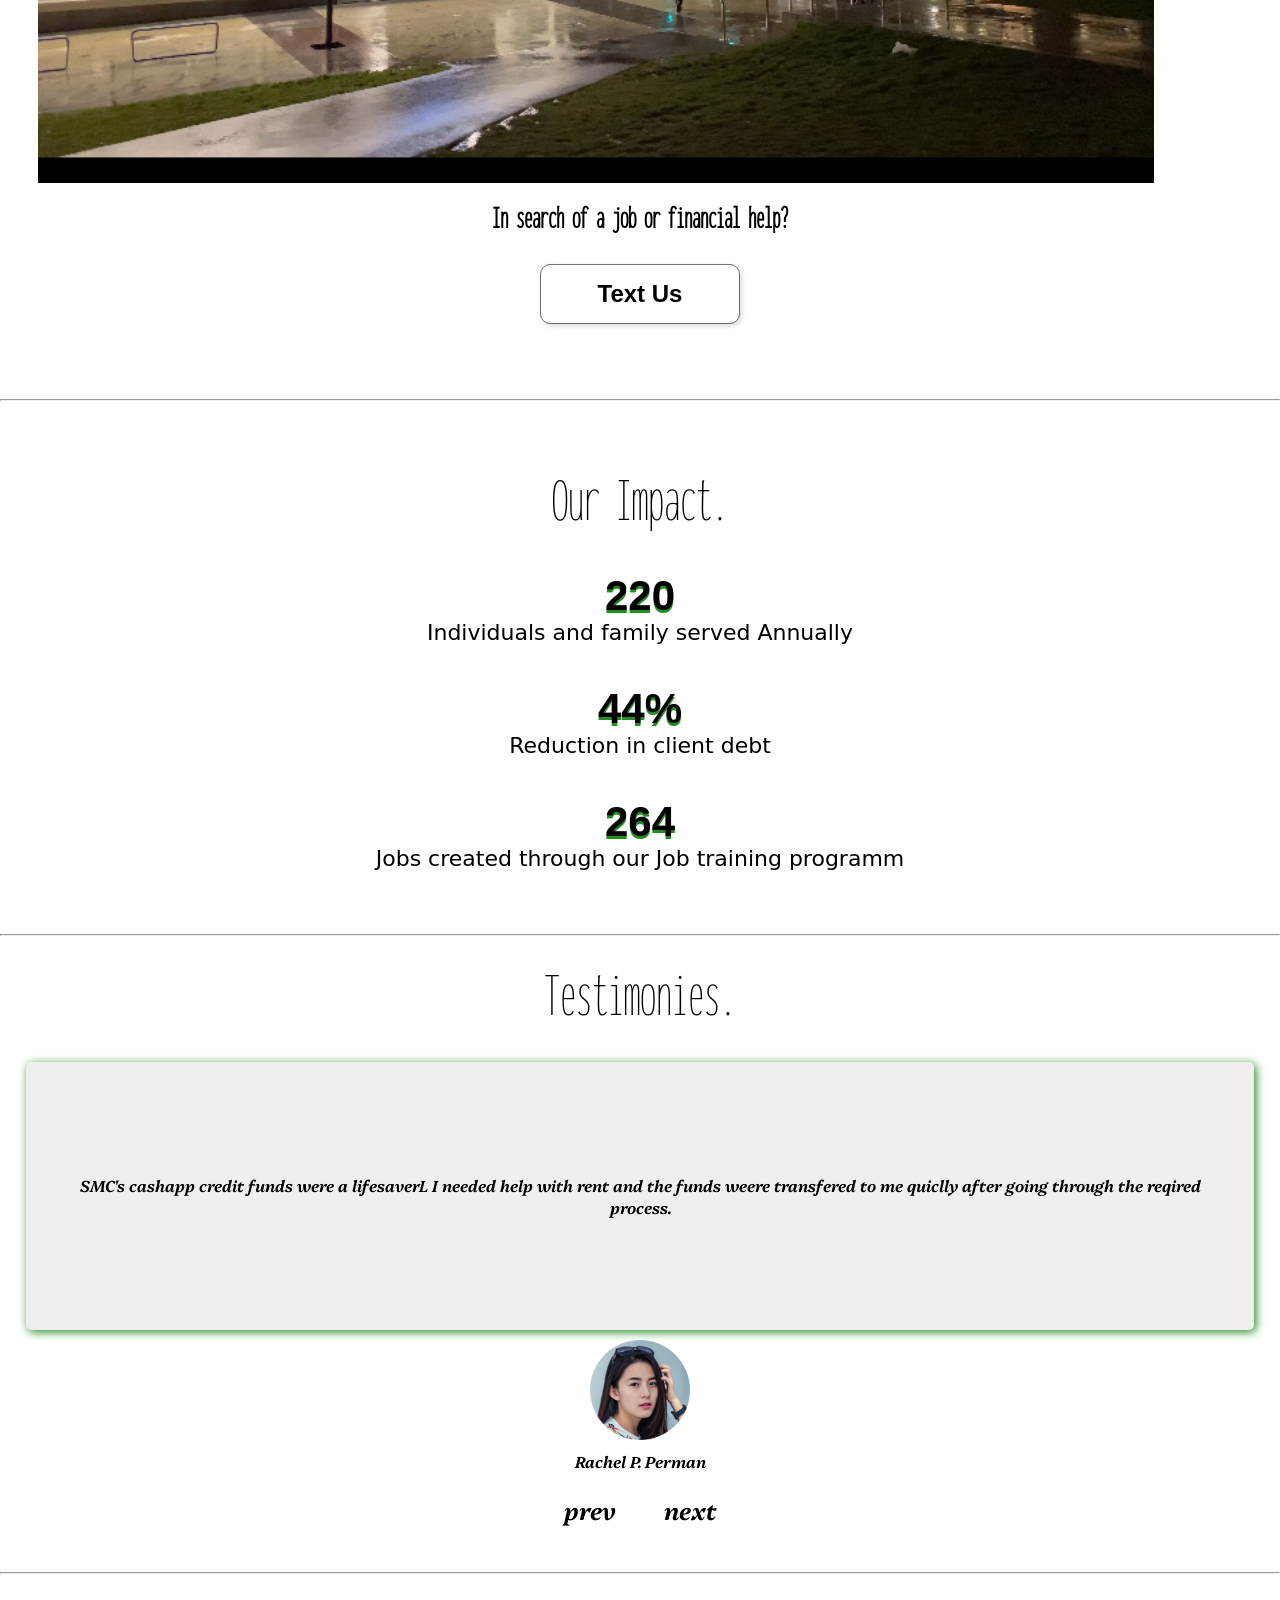
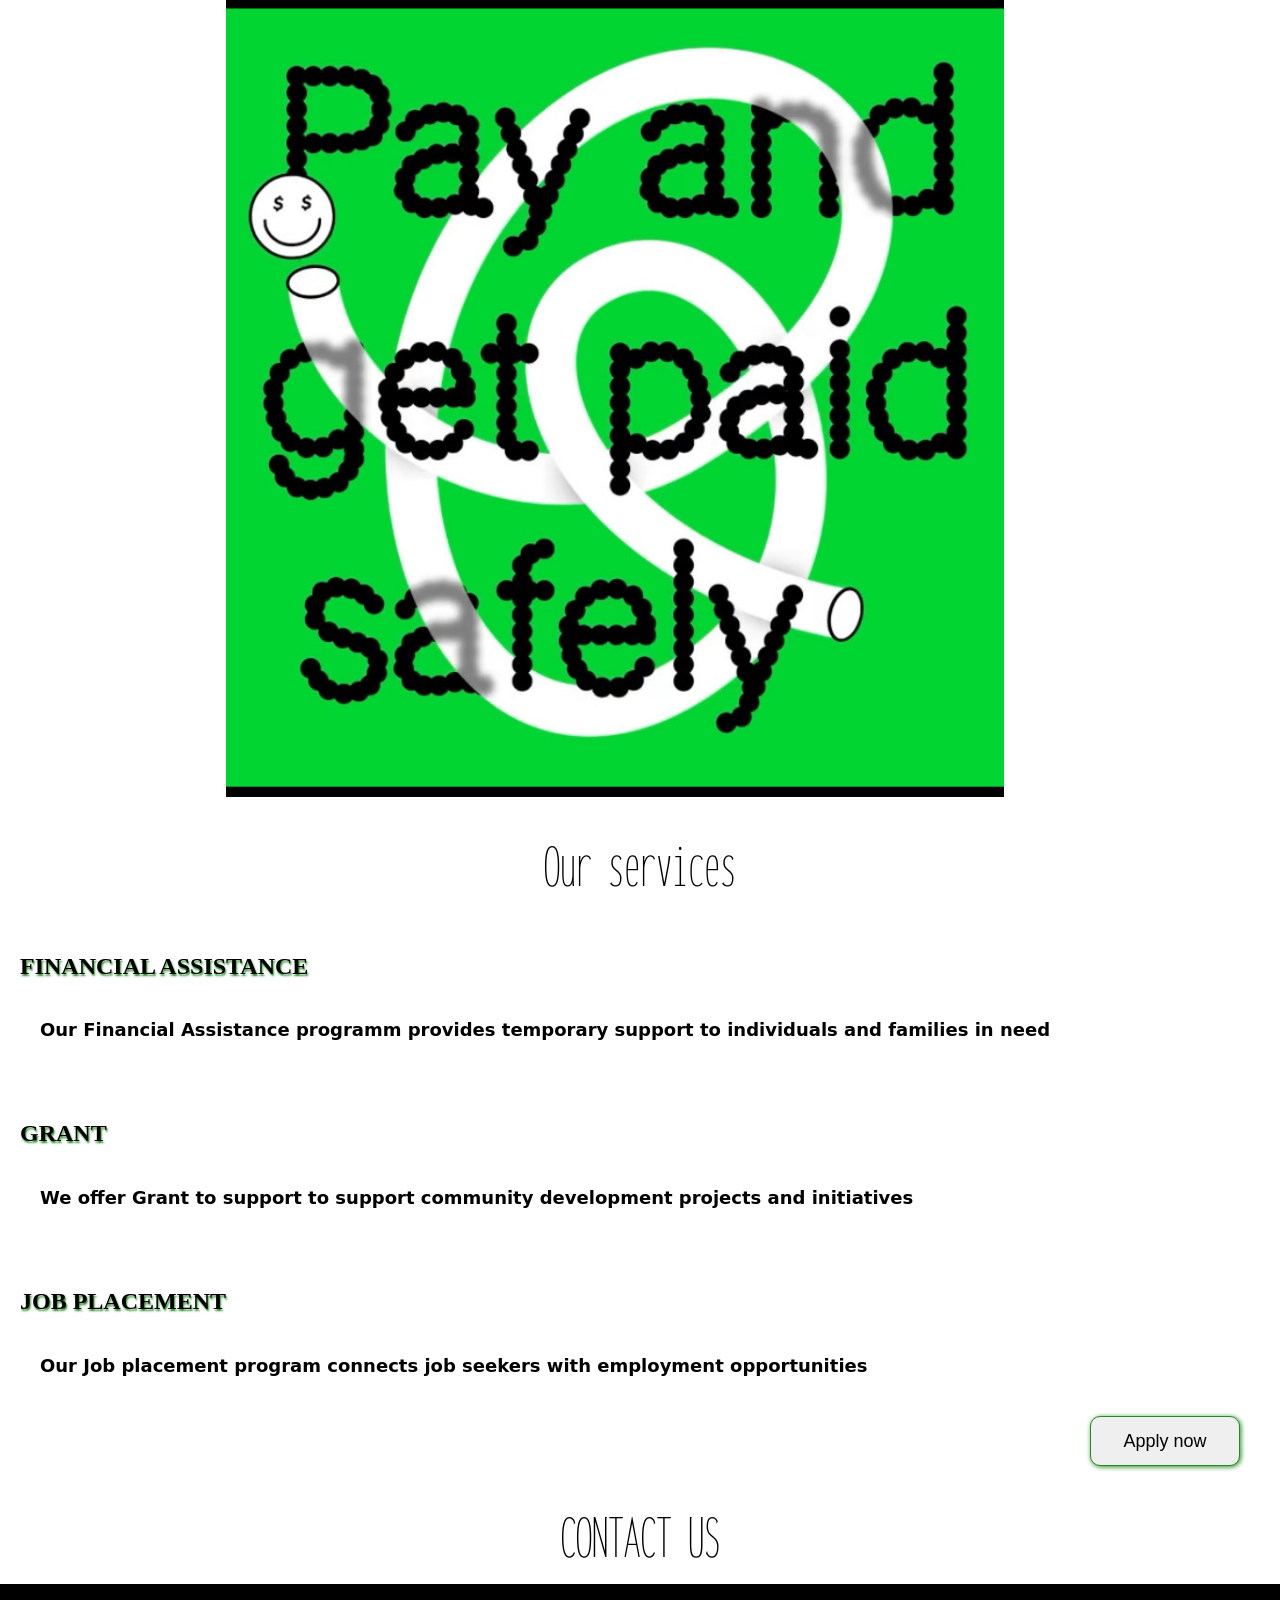
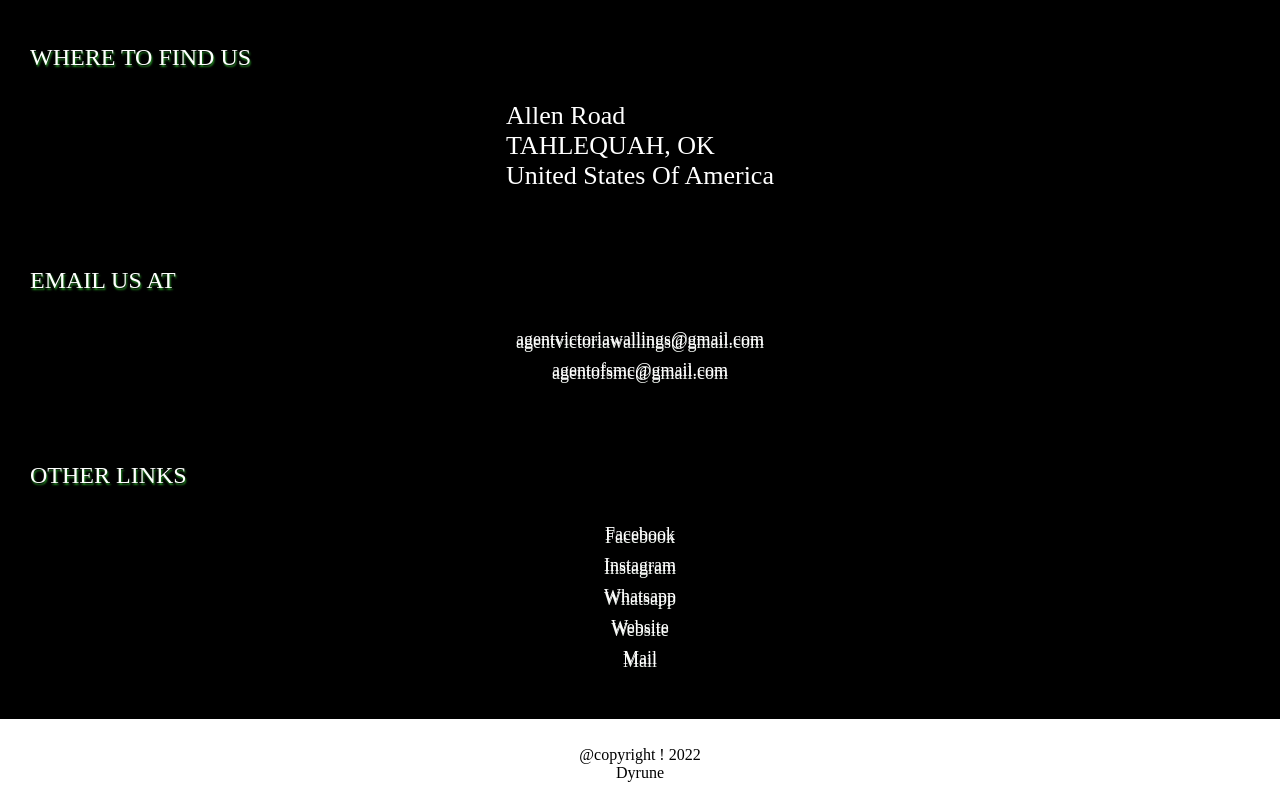
==== commit 8ac7f026: "initial commit" ====
--- a/index.html
+++ b/index.html
@@ -32,7 +32,7 @@
               </div>
               <div class="iccc">
                 <a href="mailto:agentofsmc@gmail.com"><img src="/icon/icons8-mail-50.png" alt="" /></a>
-                <a href="https://www.facebook.com/profile.php?id=16565095223204"><img src="/icon/icon-facebook.svg" alt="" /></a>
+                <a href="https://www.facebook.com/profile.php?id=61562408452593&mibextid=LQQJ4d"><img src="/icon/icon-facebook.svg" alt="" /></a>
                 <a href="https://www.instagram.com/smc_organisation?igsh=OH2OHRtcTBmcXZ3&utm_source=qr"><img src="/icon/icon-instagram.svg" alt="" /></a>
               </div>
               <div class="info">
@@ -228,7 +228,7 @@
         </div>
         <div class="gref">
           <span class="co">OTHER LINKS</span>
-          <div class="coco">  <a href="https://www.facebook.com/profile.php?id=16565095223204">Facebook</a>
+          <div class="coco">  <a href="https://www.facebook.com/profile.php?id=61562408452593&mibextid=LQQJ4d">Facebook</a>
             <a href="https://www.instagram.com/smc_organisation?igsh=OH2OHRtcTBmcXZ3&utm_source=qr">Instagram </a>
             <a href="https://wa.me/+19163059009">Whatsapp</a>
             <a href="https://survival-managementcompany-org-co.vercel.app/">Website</a>
--- a/style.css
+++ b/style.css
@@ -538,7 +538,8 @@
 }
 
 .fund {
-    font-size: 20px;
+    font-size: 18px;
+    margin-bottom: 20px;
 }
 
 .usscont button {
@@ -570,6 +571,7 @@
 .impacts div {
     font-family: system-ui, -apple-system, BlinkMacSystemFont, 'Segoe UI', Roboto, Oxygen, Ubuntu, Cantarell, 'Open Sans', 'Helvetica Neue', sans-serif;
     font-weight: lighter;
+    font-size: 22px;
 }
 
 .fund {
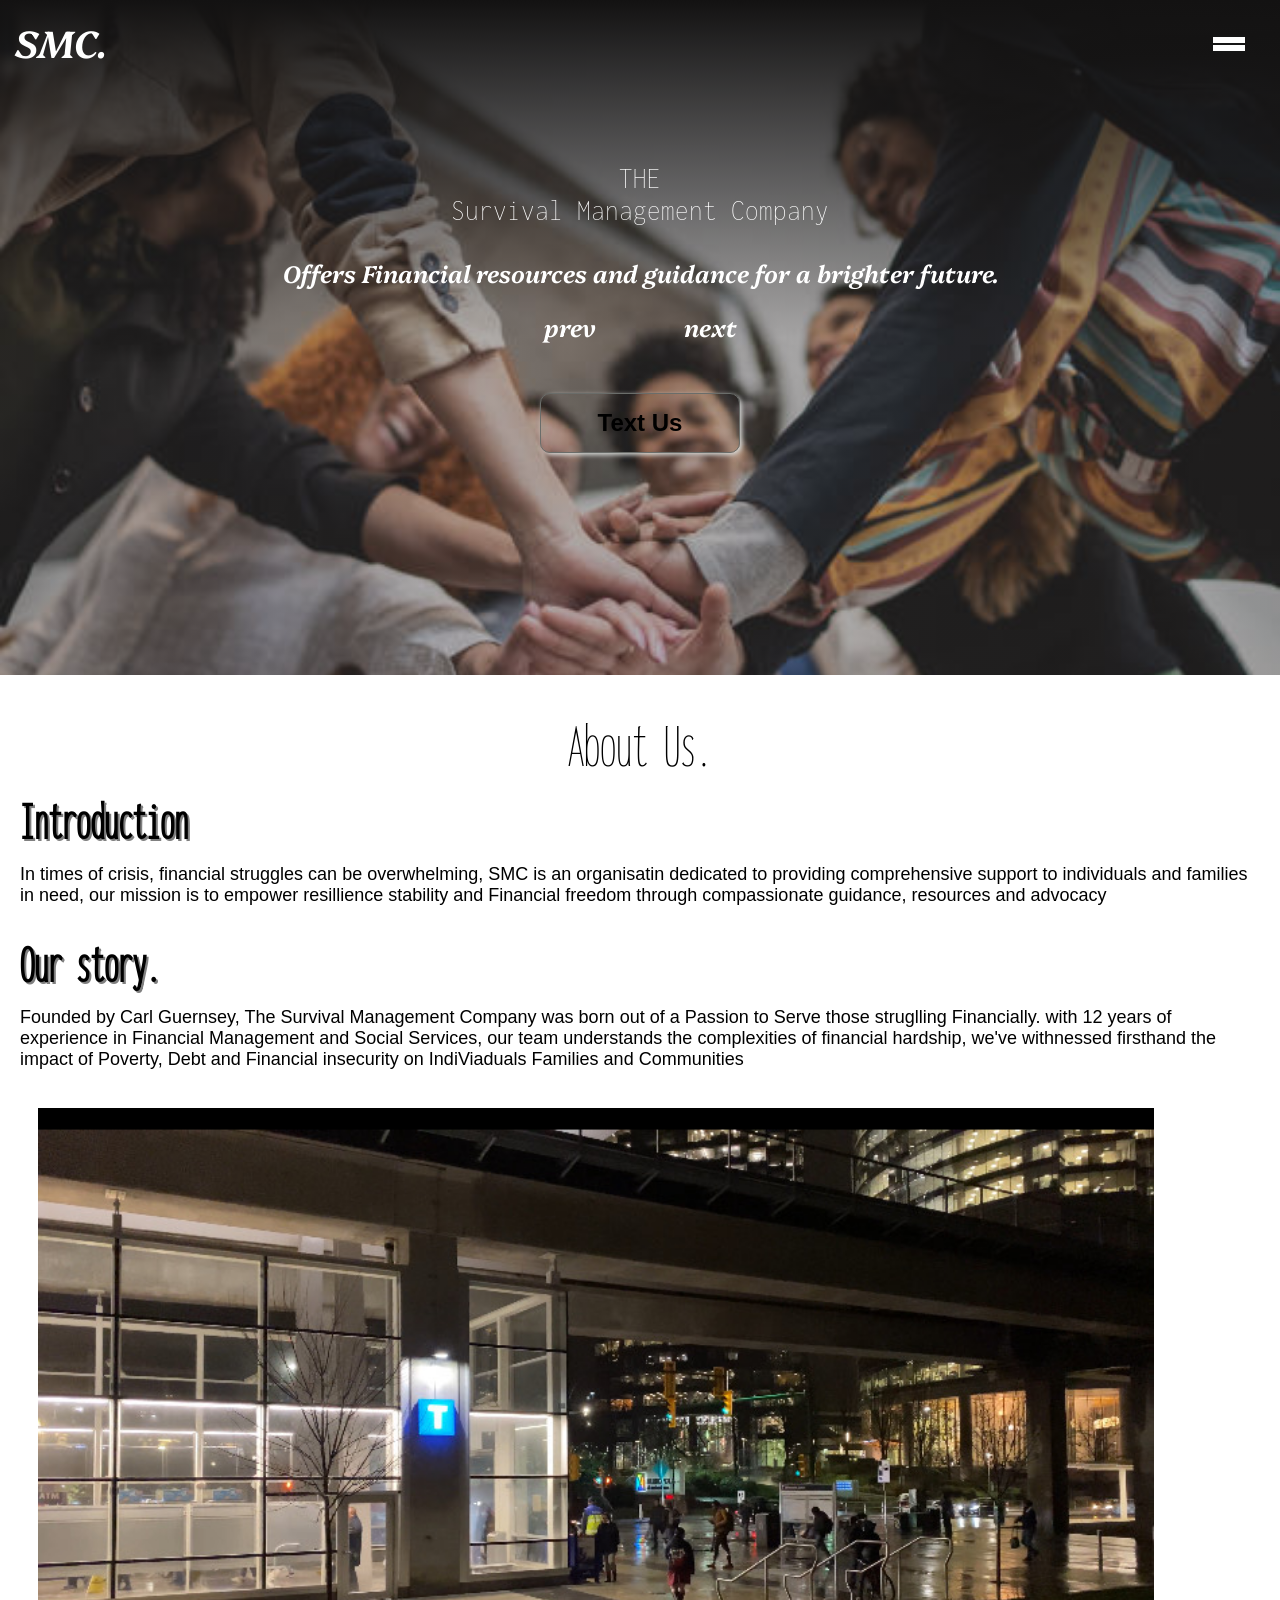
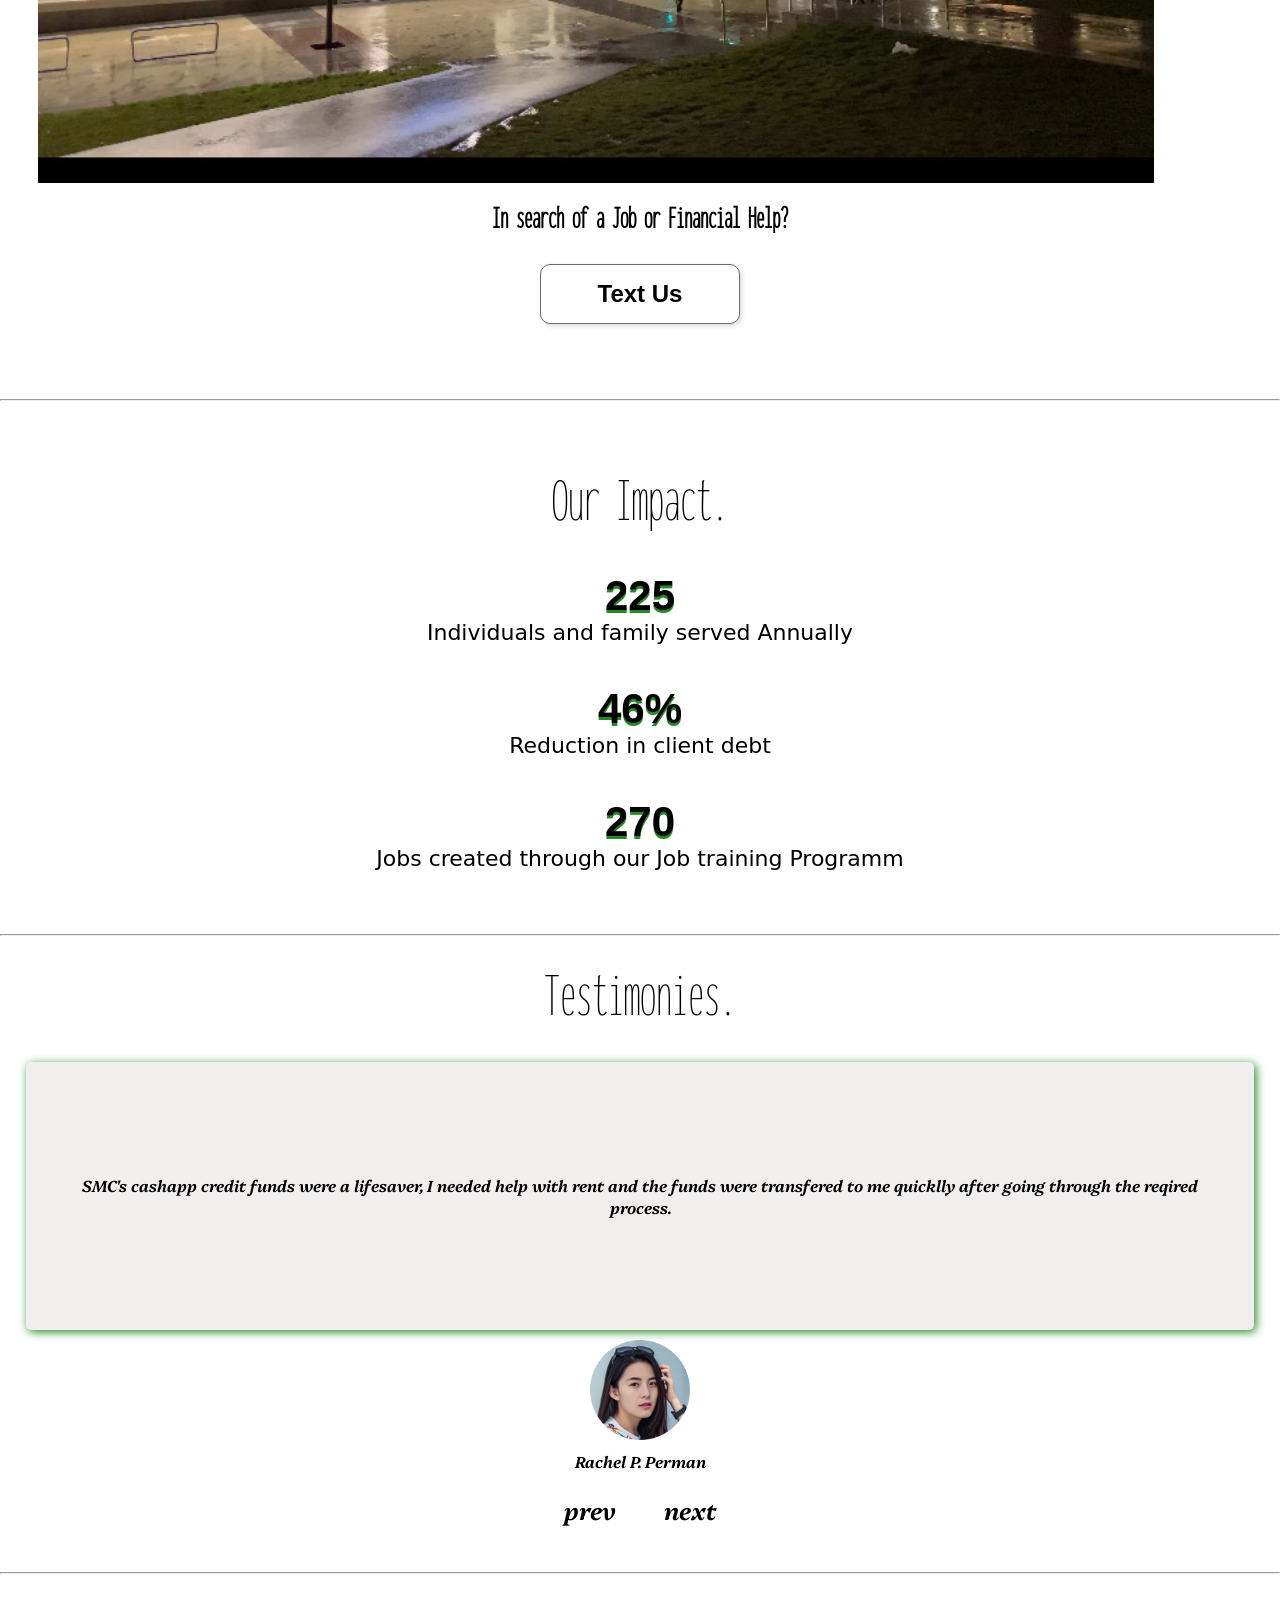
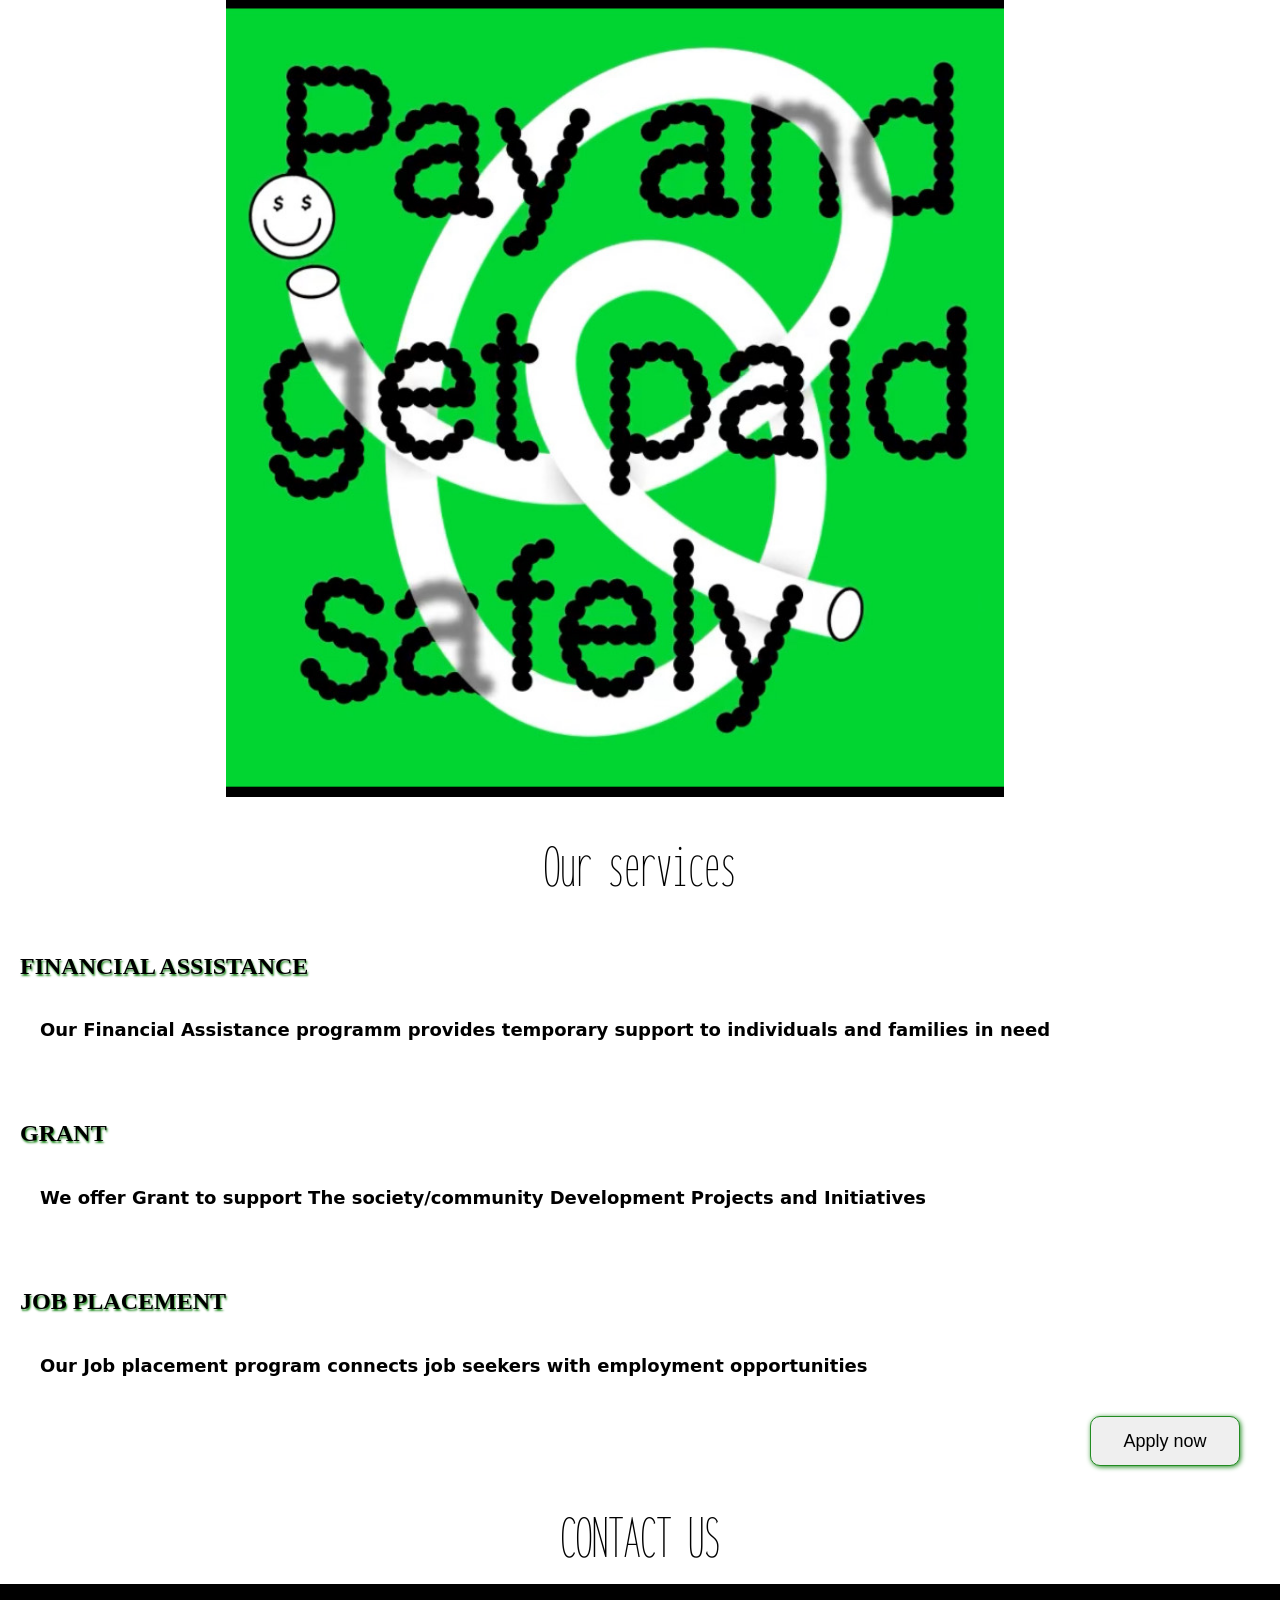
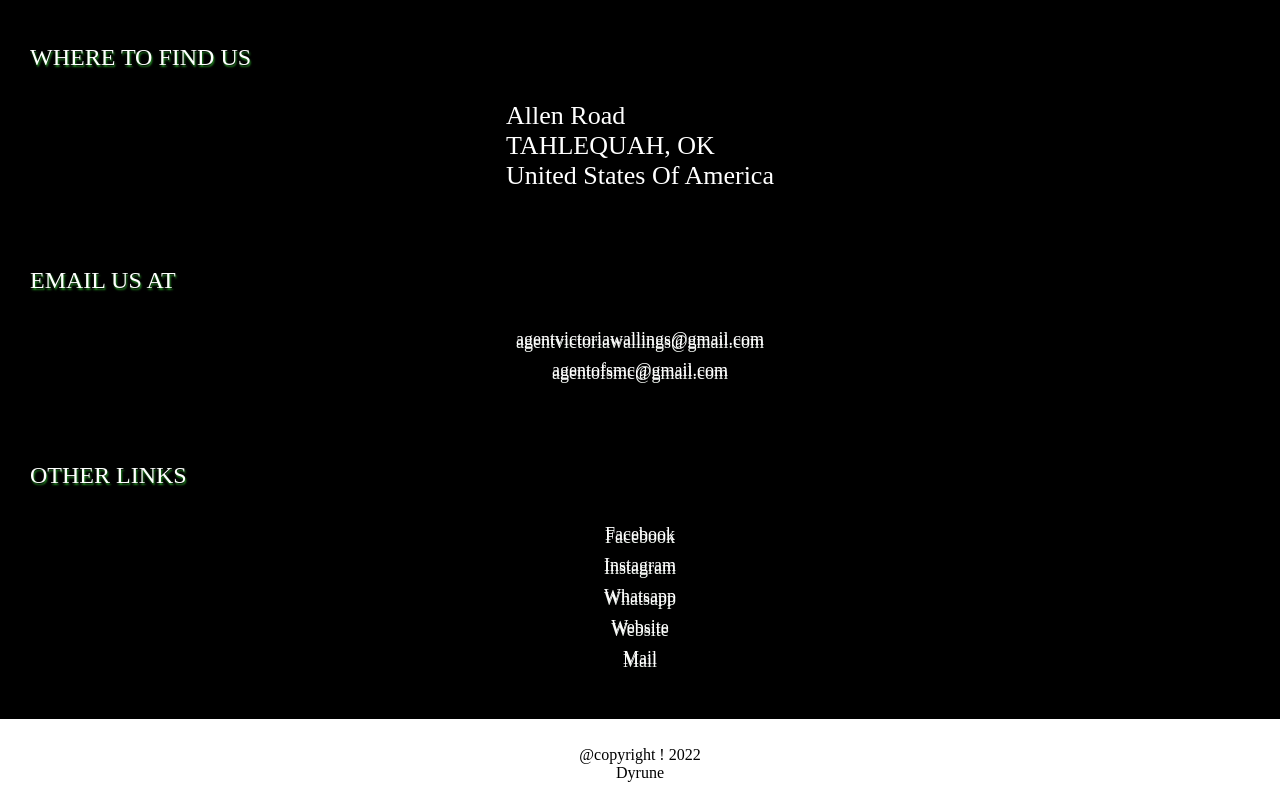
==== commit e3e48de8: "initial commit" ====
--- a/index.html
+++ b/index.html
@@ -54,7 +54,7 @@
           <div class="slider">
             <div class="slides">
               <div class="slide">
-                offers Financial resources and guidance for a brighter future.
+                Offers Financial resources and guidance for a brighter future.
               </div>
               <div class="slide">
                 Lifting people up, not just financially, but with dignity and
@@ -86,27 +86,27 @@
         <div class="gr">
           <span class="duction">Introduction</span>
           <span class="fund"
-            >In rimes of crisis, financial struggles can be overwhelming, SMC
-            is an organisatin dedicated to providibg comprehensive support to
-            individuals and fanikes in need, our mission is to empower
-            resillience stability nd financial freedom throufh compassionate
+            >In times of crisis, financial struggles can be overwhelming, SMC
+            is an organisatin dedicated to providing comprehensive support to
+            individuals and families in need, our mission is to empower
+            resillience stability and Financial freedom through compassionate
             guidance, resources and advocacy</span
           >
         </div>
         <div class="gr">
           <span class="duction" style="margin-top: 10px">Our story.</span>
           <span class="fund"
-            >Founded by Carl Guernsey, The survival manafement conpany was born
-            out of a passion to serve those struglling financially. with 12
-            years of experience in financial management and social services, our
+            >Founded by Carl Guernsey, The Survival Management Company was born
+            out of a Passion to Serve those struglling Financially. with 12
+            years of experience in Financial Management and Social Services, our
             team understands the complexities of financial hardship, we've
-            withnessed firsthand the impact of povert, debt and financia
-            insecurity on indiciaduals families and communities</span
+            withnessed firsthand the impact of Poverty, Debt and Financial
+            insecurity on IndiViaduals Families and Communities</span
           >
         </div>
         <div class="gr"><img class="jhh" src="/vid/IMG_6578.jpg" alt="">
         <div class="grg">
-          <span class="srch">In search of a job or financial help?</span>
+          <span class="srch">In search of a Job or Financial Help?</span>
           <button class="mail"><a href="mailto:agentofsmc@gmail.com">Text Us</a></button>
         </div>
                 </div>
@@ -121,7 +121,7 @@
             <div><span class="counter" data-target="483">0</span> Individuals and family served Annually</div>
             <div><span class="countter" data-target="78">0</span> Reduction in client debt</div>
             <div>
-              <span class="counter" data-target="546">0</span> Jobs created through our Job training programm
+              <span class="counter" data-target="546">0</span> Jobs created through our Job training Programm
             </div>
           </div>
         </div>
@@ -134,8 +134,8 @@
         <div class="sliddes">
           <div class="slidde">
             <div>
-              SMC's cashapp credit funds were a lifesaverL I needed help with
-              rent and the funds weere transfered to me quiclly after going
+              SMC's cashapp credit funds were a lifesaver, I needed help with
+              rent and the funds were transfered to me quicklly after going
               through the reqired process.
             </div>
             <img src="/pple/avatar-anisha.png" alt="" />
@@ -143,29 +143,29 @@
           </div>
           <div class="slidde">
             <div>
-              Iwas struggling to make ends meet after losing my job due to
-              illness. SMC. stepped in and provided me with financial support as
-              well as job traing. thanks to them, i.m now employed and abke to
-              support my famil again
+              I was struggling to make ends meet after losing my job due to
+              Illness. SMC., stepped in and provided me with financial support as
+              well as job training. thanks to them, i'm now employed and able to
+              support my family again
             </div>
             <img src="/pple/avatar-shanai.png" alt="" />
-            <div>John o. James</div>
-          </div>
-          <div class="slidde">
-            <div>
-              I was drowming in debt and didnt know where to turn, SMC offered
+            <div>John O. James</div>
+          </div>
+          <div class="slidde">
+            <div>
+              I was drowning in debt and didn't know where to turn, SMC offered
               me a financial counceling and assistance, they also connected me
               with a job opportunity that has helped me increase my inceome and
-              reduce my debt
+              reduced my debt
             </div>
             <img src="/pple/avatar-richard.png" alt="" />
-            <div>Maria h. magarett</div>
-          </div>
-          <div class="slidde">
-            <div>
-              SMC. was a game changer for me, i recieved the cashapp credit
+            <div>Maria H. magarett</div>
+          </div>
+          <div class="slidde">
+            <div>
+              SMC. was A Game changer for Me, I recieved the cashapp credit
               funds after following the reqired steps, and it helped me cover
-              unexpected expences, thank you smc for your prompt assisatance
+              unexpected Expences, thank you SMC for your prompt assisatance
             </div>
             <img src="/pple/avatar-anisha.png" alt="" />
             <div>Emily R. Jnr</div>
@@ -174,8 +174,8 @@
             <div>
               SMC. was a lifeline fir me during difficult time. they provided me
               with financial assistance to cover my rent and utilities and also
-              cnnected me with a job oportunity. i'm so greateful for thier
-              support and guidance
+              connected me with a job opportunity. i'm so greateful for their
+              Support and Guidance
             </div>
             <img src="/pple/avatar-ali.png" alt="" />
             <div>Rachel G. johnson</div>
@@ -199,7 +199,7 @@
       </div>
       <div class="usscont">
         <h2>GRANT</h2>
-        <div>We offer Grant to support to support community development projects and initiatives</div>
+        <div>We offer Grant to support The society/community Development Projects and Initiatives</div>
       </div>
       <div class="usscont">
         <h2>JOB PLACEMENT</h2>
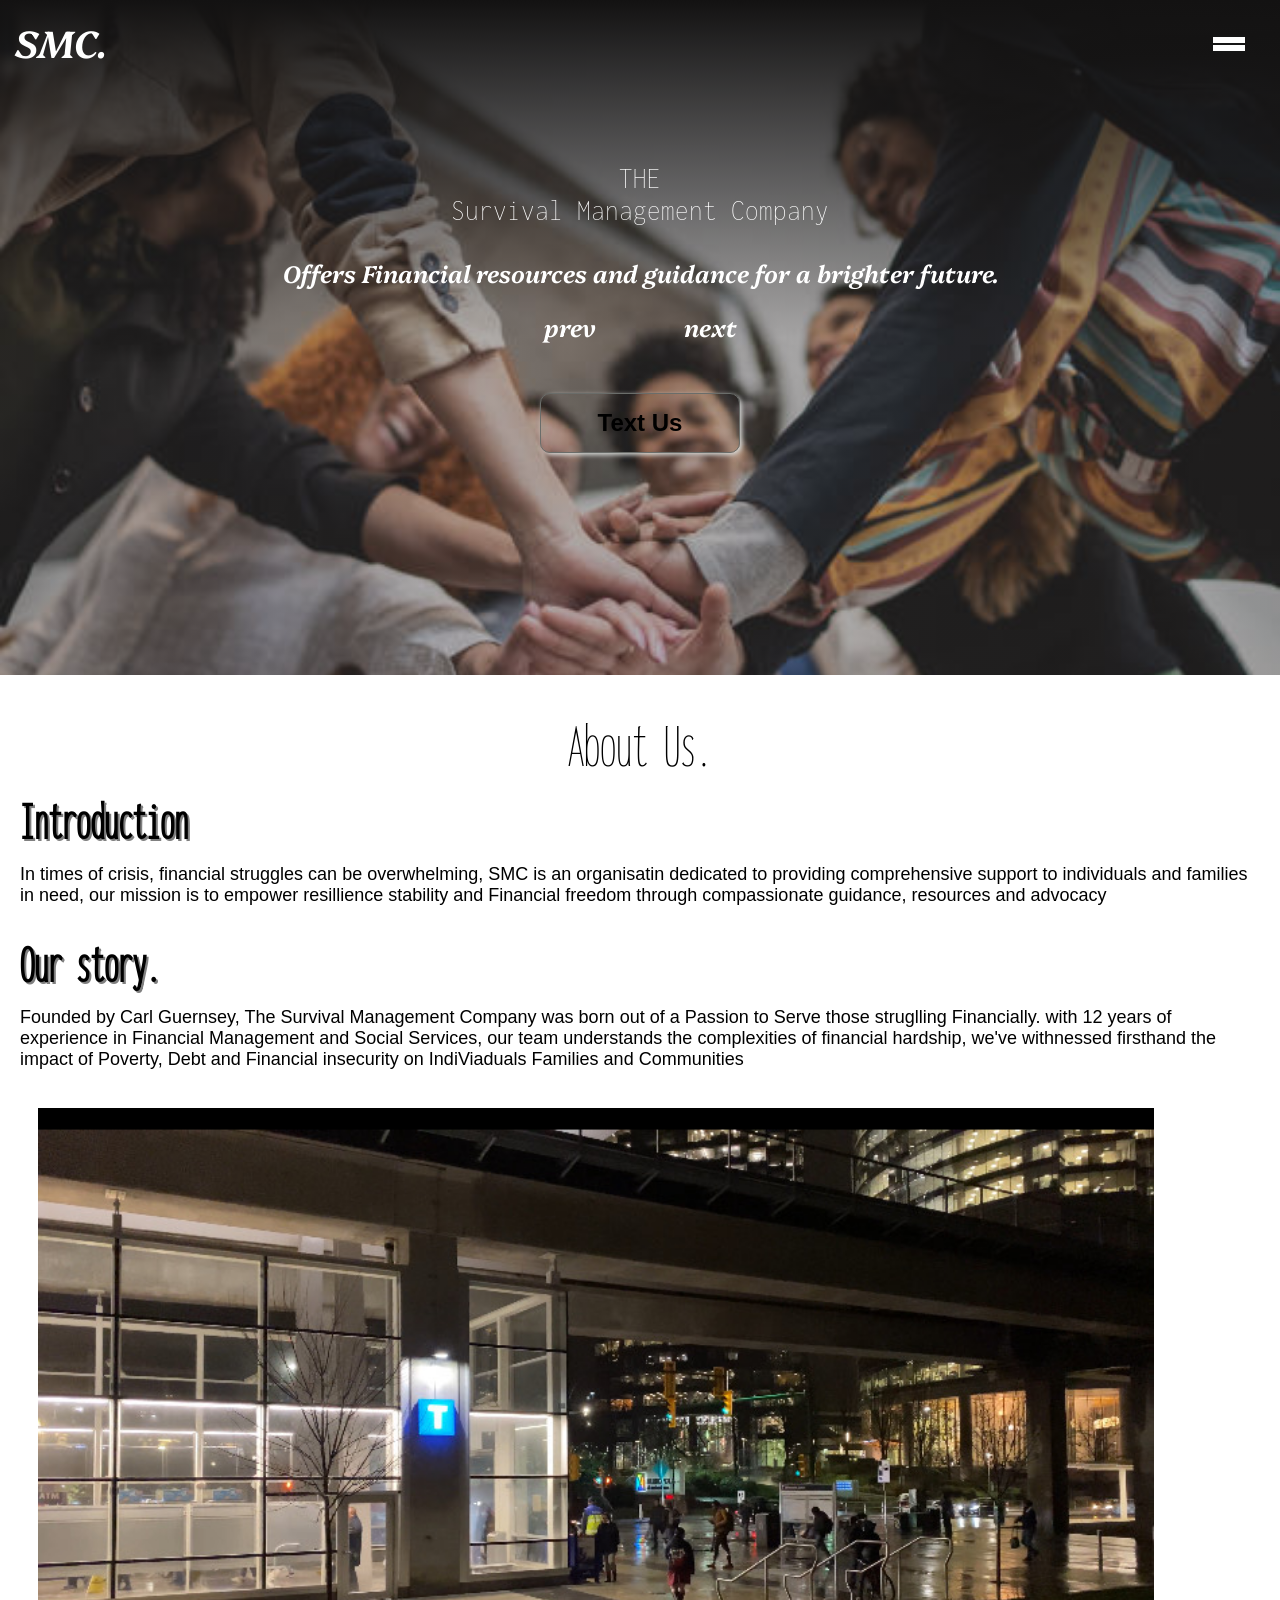
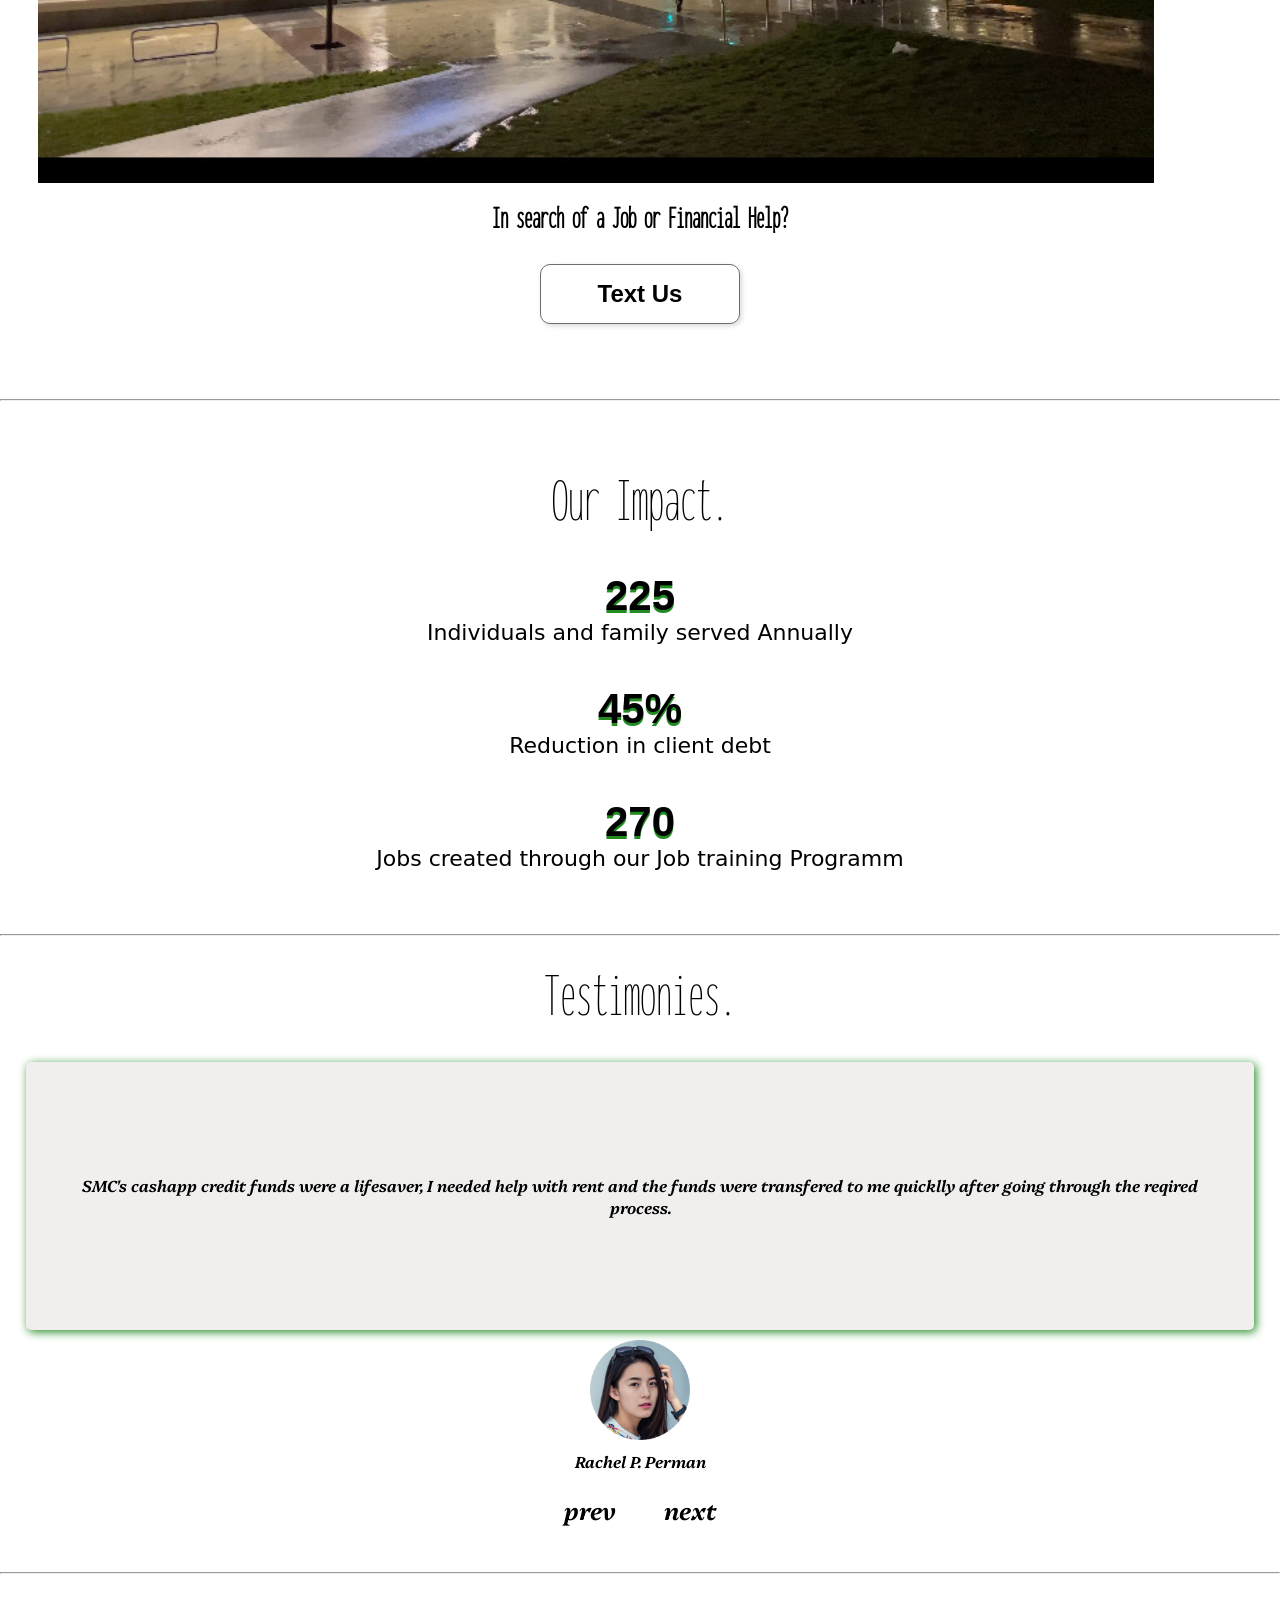
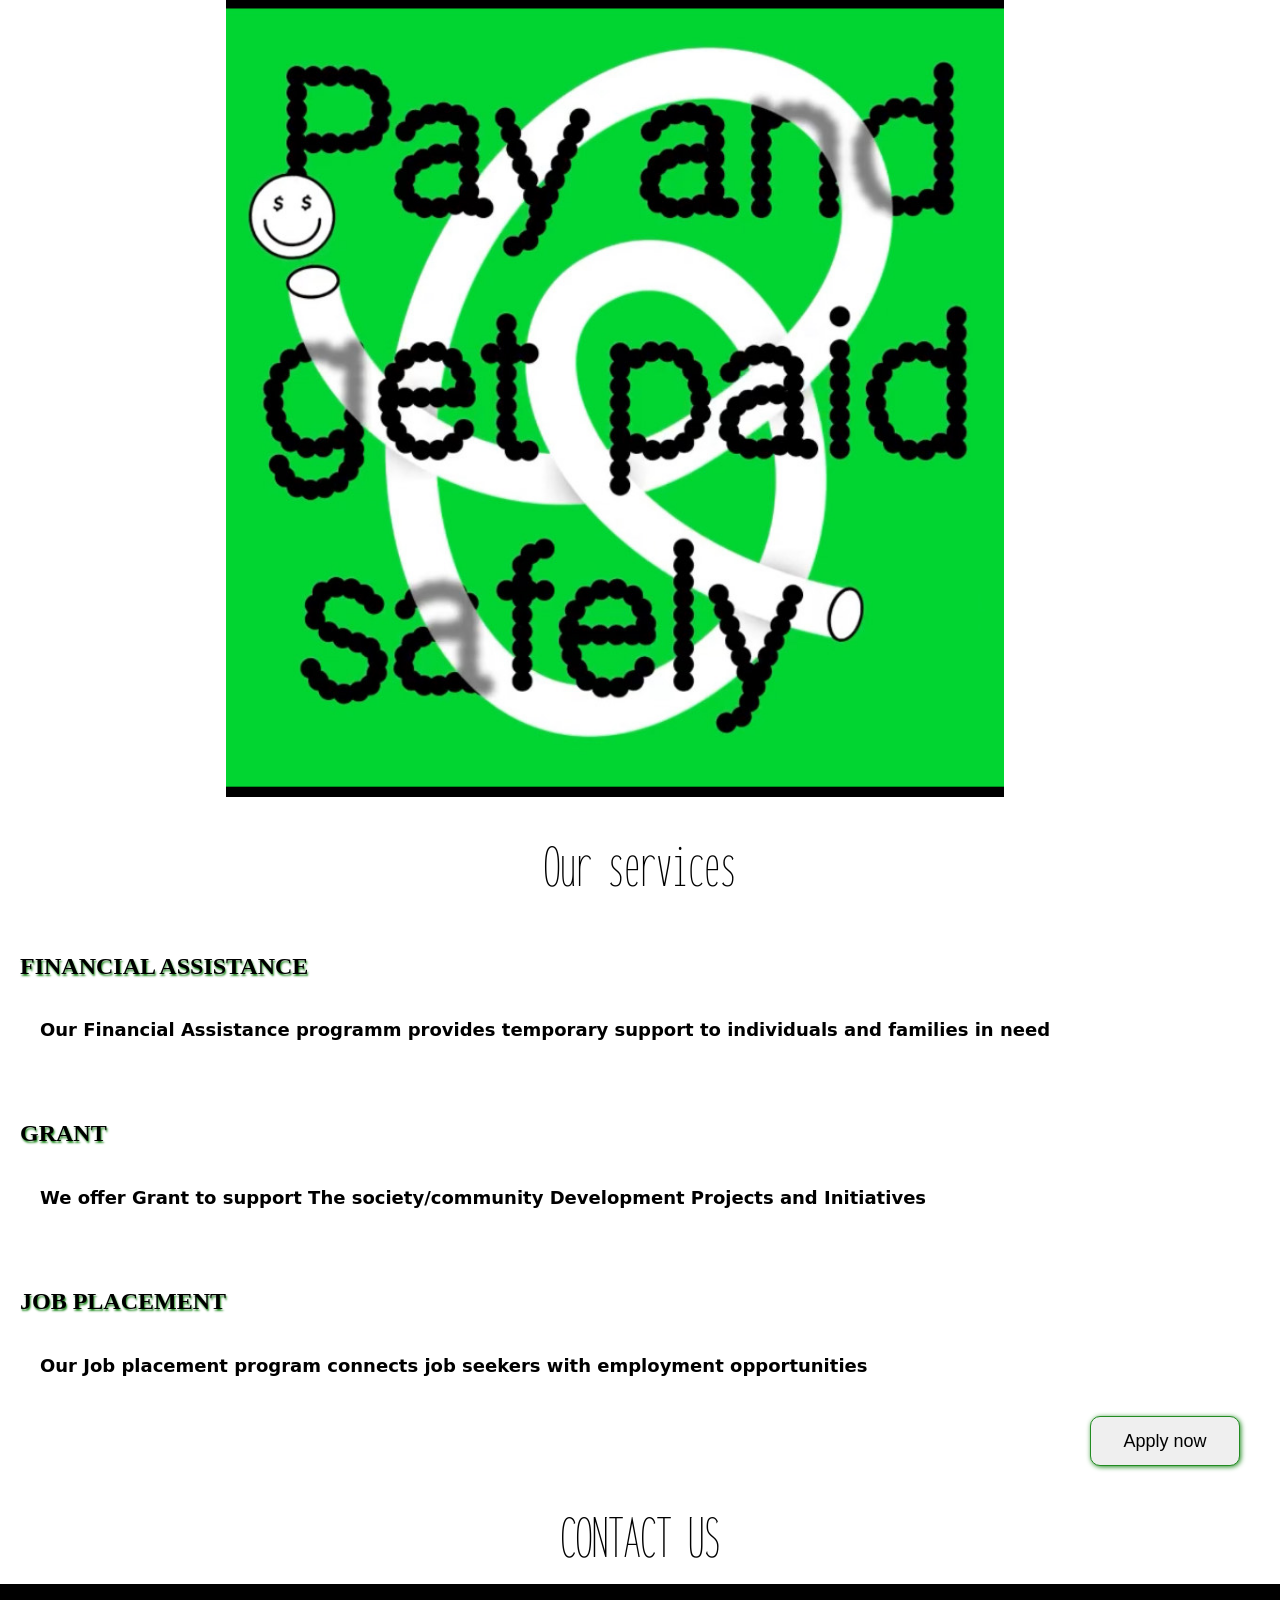
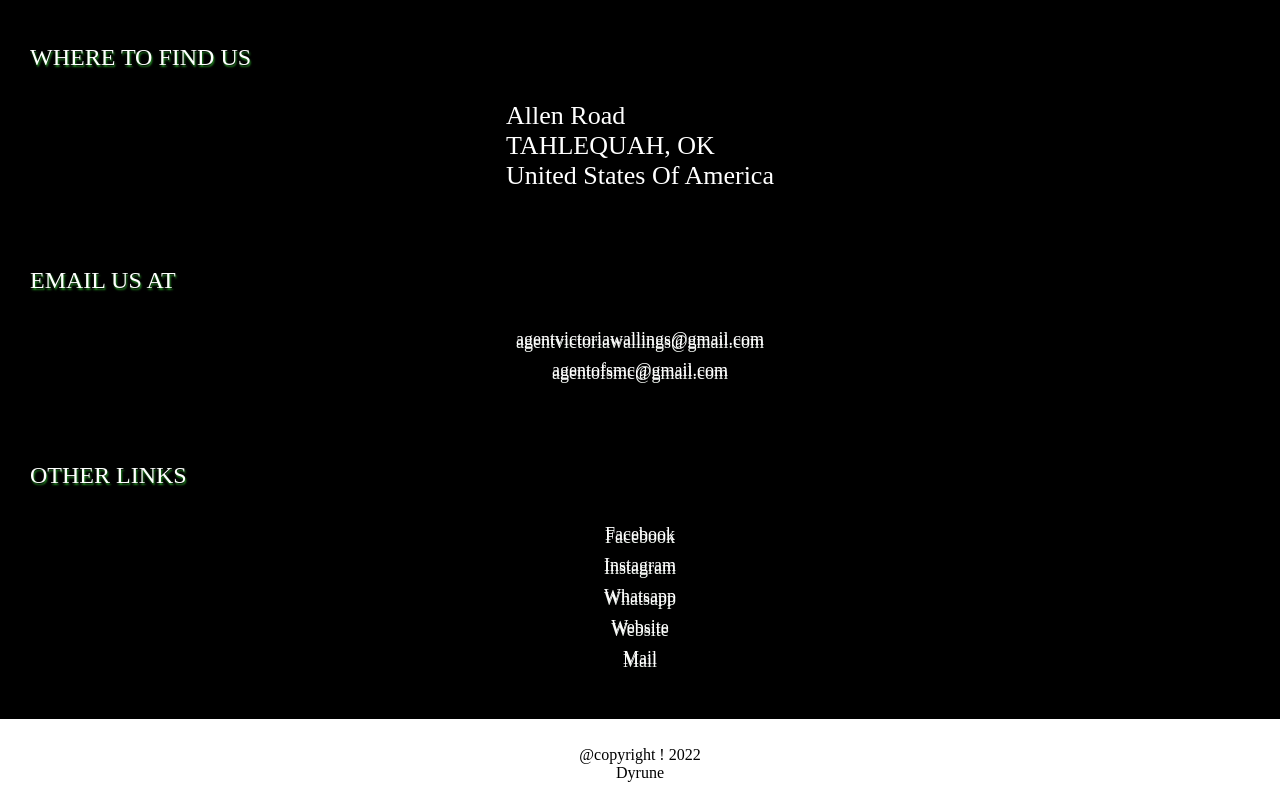
==== commit bfa62020: "intial commit" ====
--- a/index.html
+++ b/index.html
@@ -3,8 +3,9 @@
   <head>
     <meta charset="UTF-8" />
     <link rel="stylesheet" href="style.css" />
+    <link rel="icon" href="/60bb0b7e-4c40-4ef2-924b-513e567dd96b.JPG" type="image/png">
     <meta name="viewport" content="width=device-width, initial-scale=1.0" />
-    <title>Document</title>
+    <title>Survival MC</title>
   </head>
   <body>
     <div class="yuy">
@@ -233,7 +234,6 @@
             <a href="https://wa.me/+19163059009">Whatsapp</a>
             <a href="https://survival-managementcompany-org-co.vercel.app/">Website</a>
             <a href="mailto:agentofsmc@gmail.com">Mail</a></div>
-        
         </div>
       </div>
     </section>
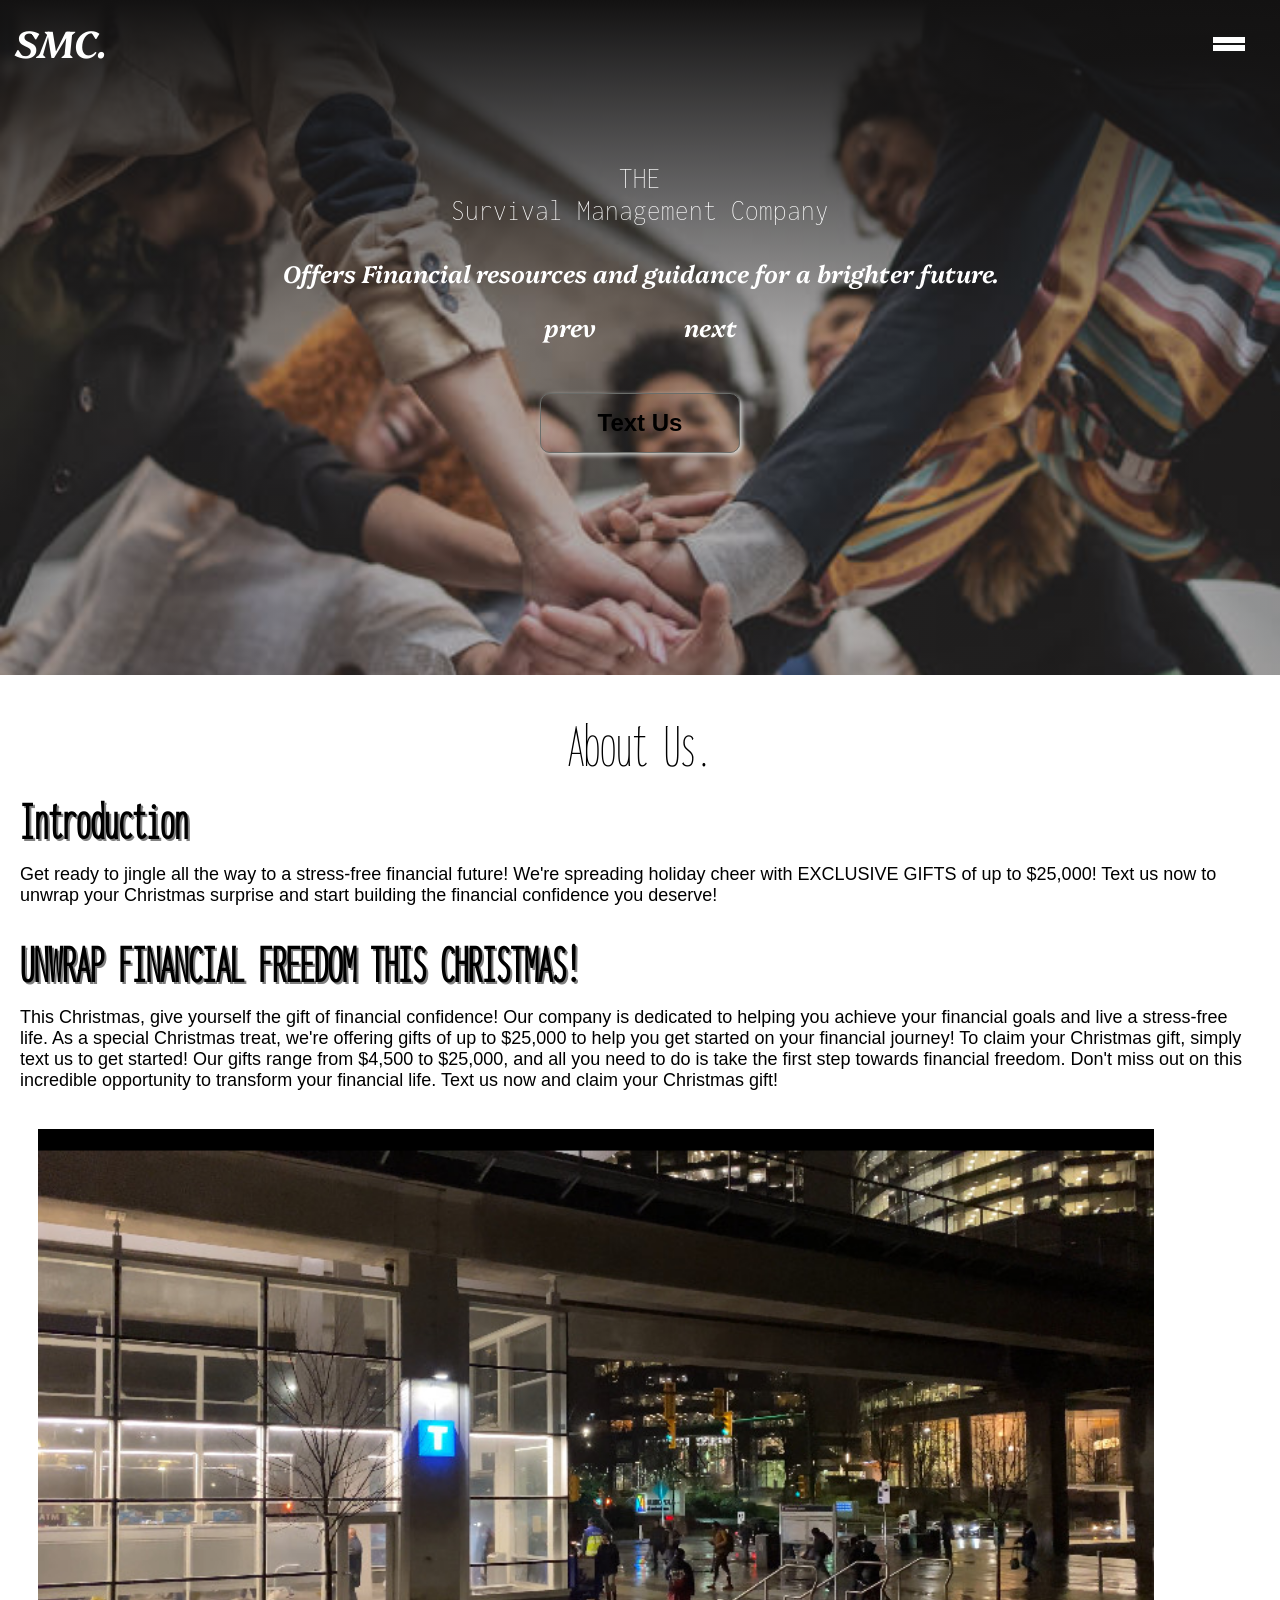
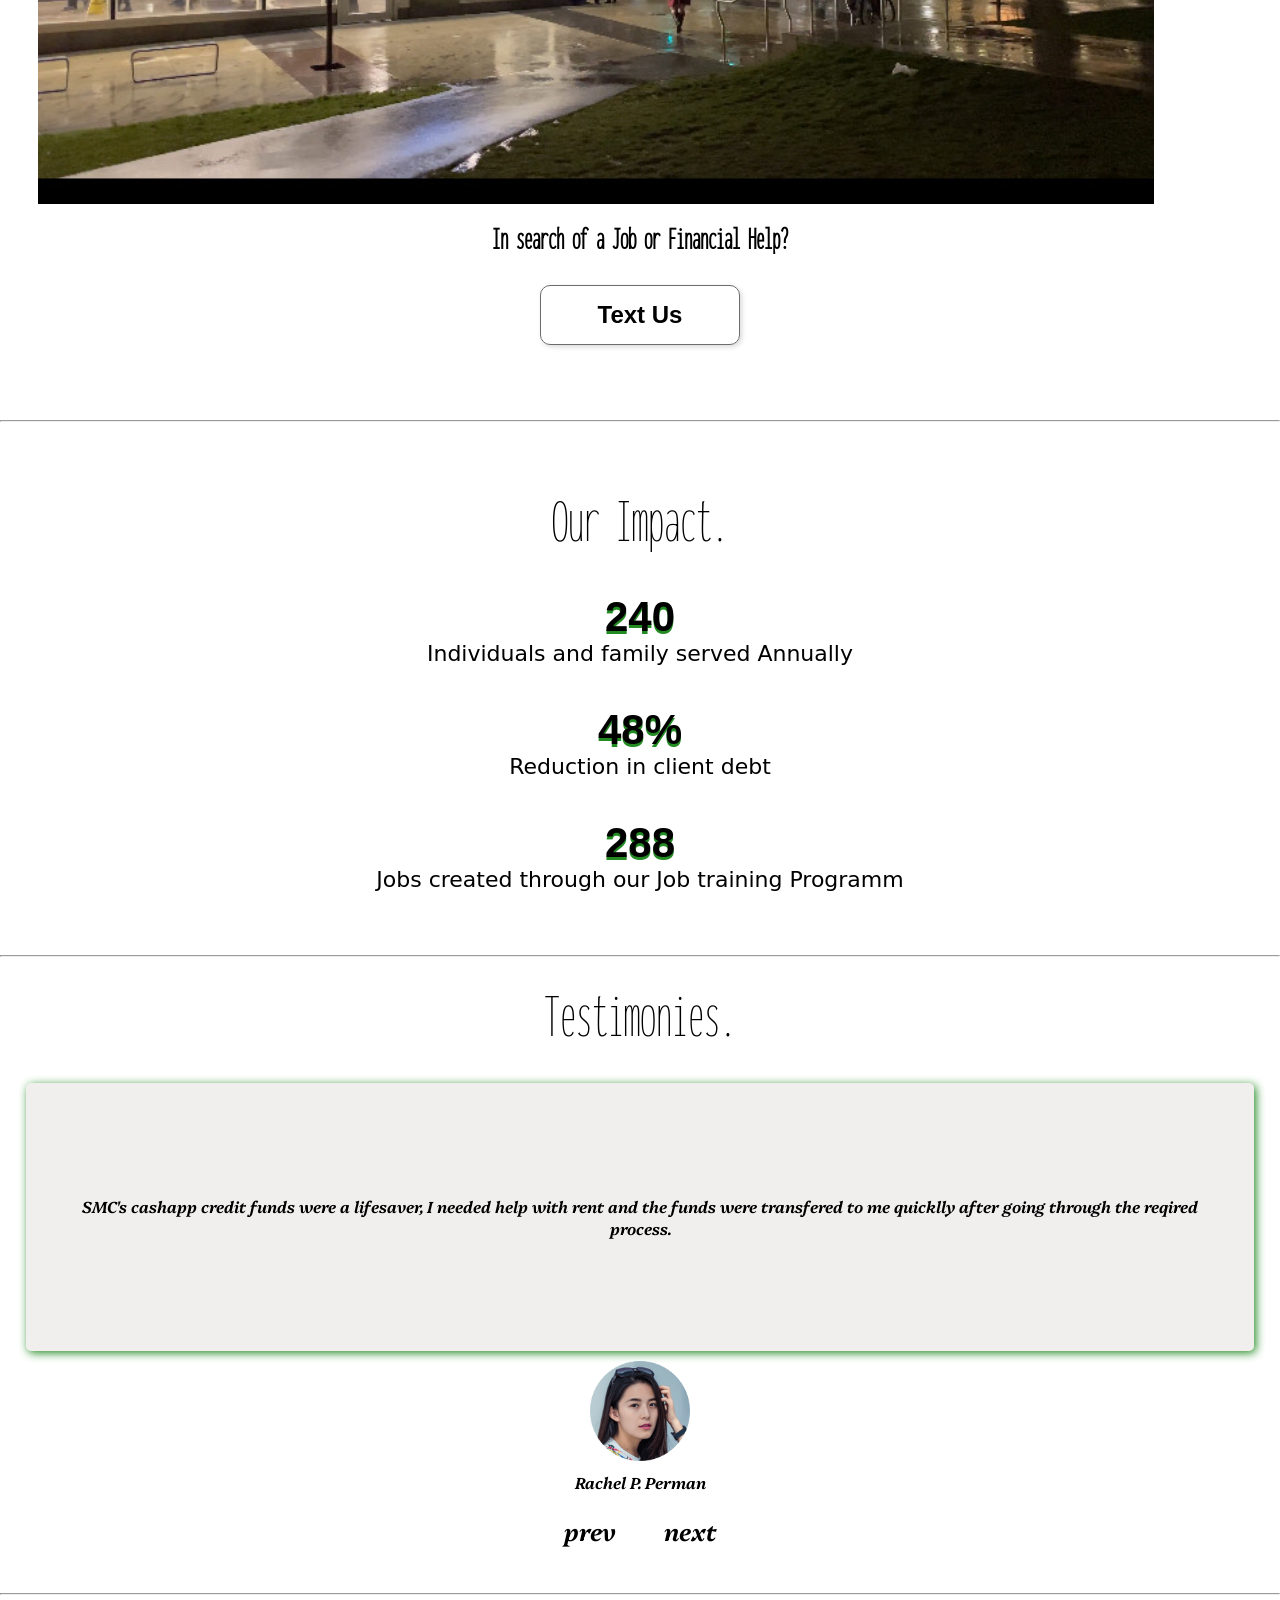
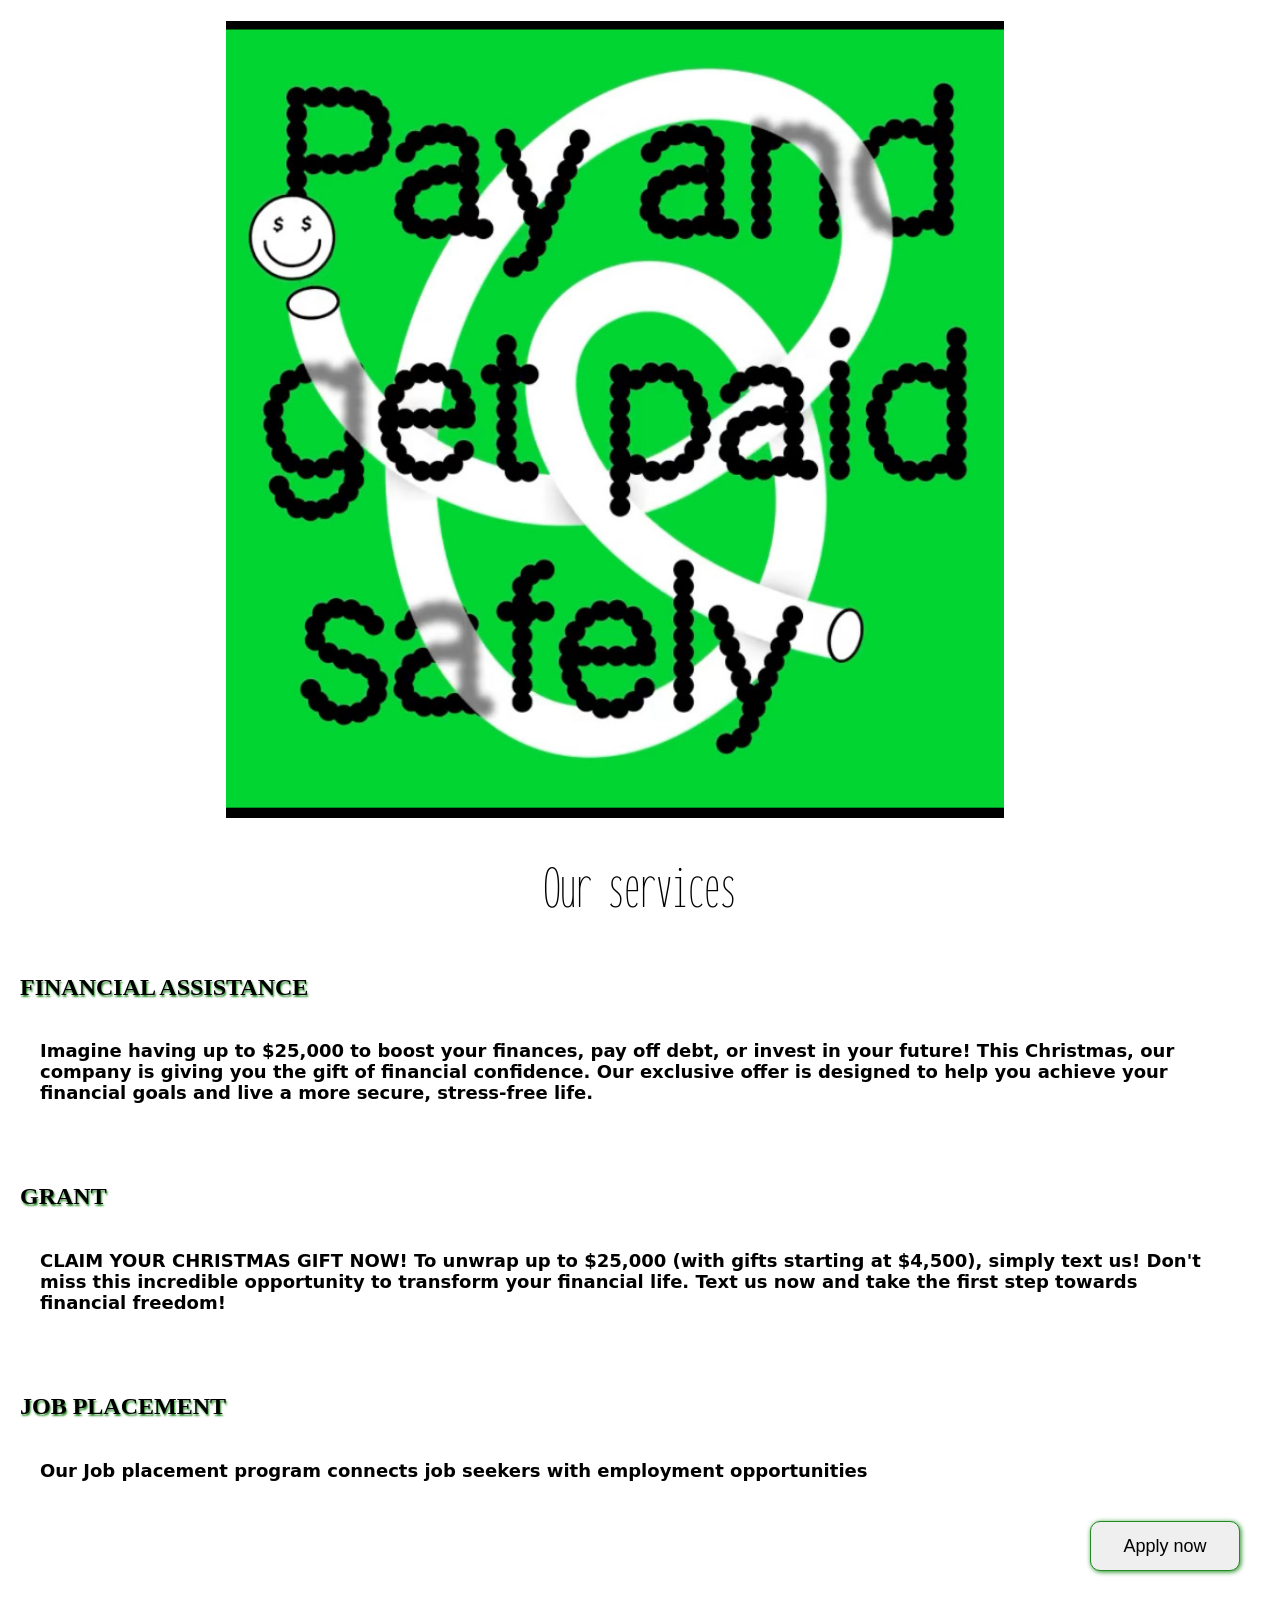
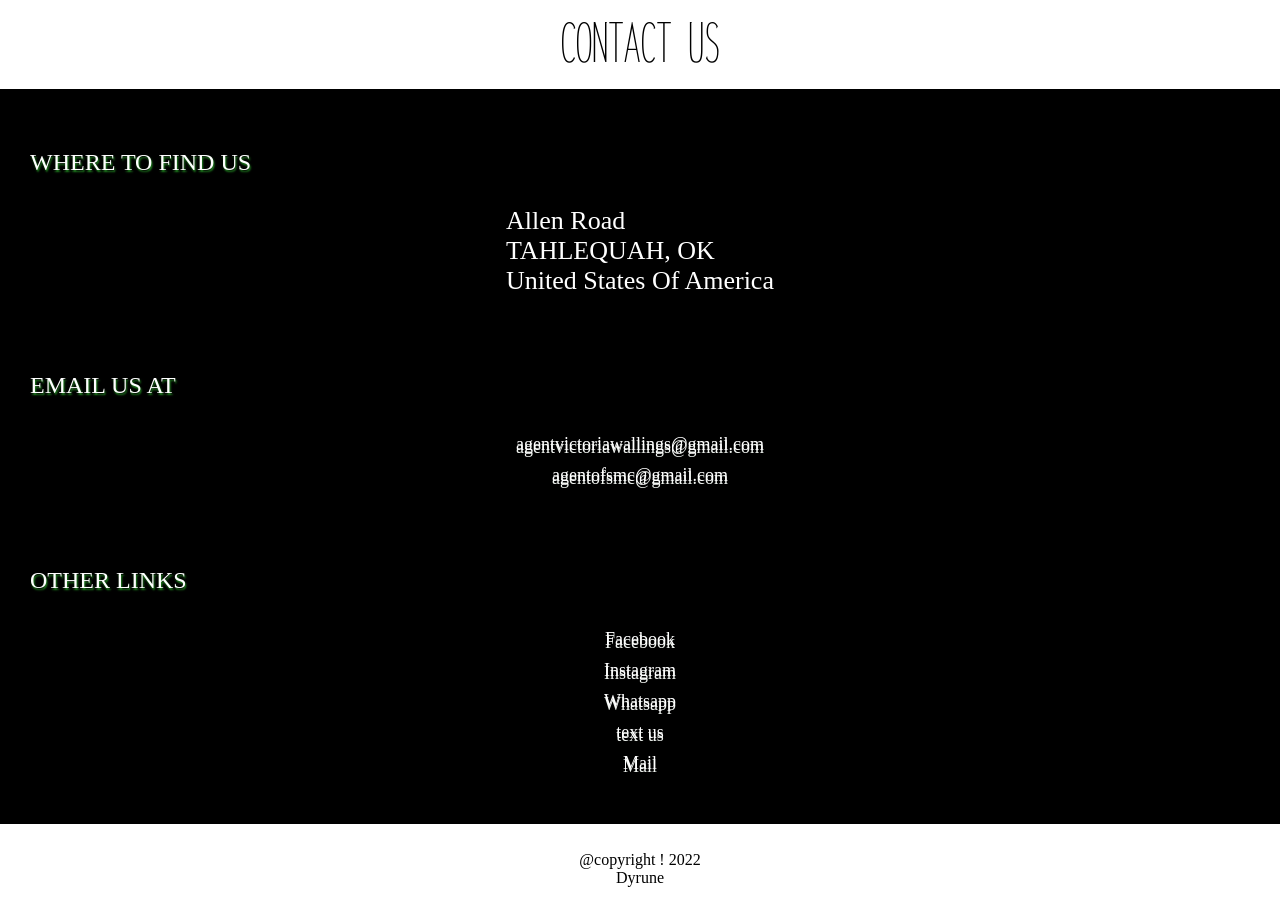
==== commit 629a2ac5: "Update index.html" ====
--- a/index.html
+++ b/index.html
@@ -76,7 +76,7 @@
             <button class="next">next</button>
           </div>
 
-          <button class="mail" id="mailed"><a href="mailto:agentofsmc@gmail.com">Text Us</a></button>
+          <button class="mail" id="mailed"><a href="sms:+12512410447">Text Us</a></button>
 
         </div>
       </section>
@@ -87,28 +87,24 @@
         <div class="gr">
           <span class="duction">Introduction</span>
           <span class="fund"
-            >In times of crisis, financial struggles can be overwhelming, SMC
-            is an organisatin dedicated to providing comprehensive support to
-            individuals and families in need, our mission is to empower
-            resillience stability and Financial freedom through compassionate
-            guidance, resources and advocacy</span
+            >
+            Get ready to jingle all the way to a stress-free financial future! We're spreading holiday cheer with EXCLUSIVE GIFTS of up to $25,000!
+            
+            Text us now to unwrap your Christmas surprise and start building the financial confidence you deserve!</span
           >
         </div>
         <div class="gr">
-          <span class="duction" style="margin-top: 10px">Our story.</span>
+          <span class="duction" style="margin-top: 10px">UNWRAP FINANCIAL FREEDOM THIS CHRISTMAS!</span>
           <span class="fund"
-            >Founded by Carl Guernsey, The Survival Management Company was born
-            out of a Passion to Serve those struglling Financially. with 12
-            years of experience in Financial Management and Social Services, our
-            team understands the complexities of financial hardship, we've
-            withnessed firsthand the impact of Poverty, Debt and Financial
-            insecurity on IndiViaduals Families and Communities</span
+            >This Christmas, give yourself the gift of financial confidence! Our company is dedicated to helping you achieve your financial goals and live a stress-free life. As a special Christmas treat, we're offering gifts of up to $25,000 to help you get started on your financial journey!
+
+            To claim your Christmas gift, simply text us to get started! Our gifts range from $4,500 to $25,000, and all you need to do is take the first step towards financial freedom. Don't miss out on this incredible opportunity to transform your financial life. Text us now and claim your Christmas gift!</span
           >
         </div>
         <div class="gr"><img class="jhh" src="/vid/IMG_6578.jpg" alt="">
         <div class="grg">
           <span class="srch">In search of a Job or Financial Help?</span>
-          <button class="mail"><a href="mailto:agentofsmc@gmail.com">Text Us</a></button>
+          <button class="mail"><a href="sms:+19012901184">Text Us</a></button>
         </div>
                 </div>
       </div>
@@ -196,11 +192,13 @@
       <span class="uss">Our services</span>
       <div class="usscont">
         <h2>FINANCIAL ASSISTANCE</h2>
-        <div>Our Financial Assistance programm provides temporary support to individuals and families in need</div>
+        <div>Imagine having up to $25,000 to boost your finances, pay off debt, or invest in your future! This Christmas, our company is giving you the gift of financial confidence. Our exclusive offer is designed to help you achieve your financial goals and live a more secure, stress-free life.
+        </div>
       </div>
       <div class="usscont">
         <h2>GRANT</h2>
-        <div>We offer Grant to support The society/community Development Projects and Initiatives</div>
+        <div>
+          CLAIM YOUR CHRISTMAS GIFT NOW! To unwrap up to $25,000 (with gifts starting at $4,500), simply text us! Don't miss this incredible opportunity to transform your financial life. Text us now and take the first step towards financial freedom!</div>
       </div>
       <div class="usscont">
         <h2>JOB PLACEMENT</h2>
@@ -222,7 +220,7 @@
         <div class="gref">
           <span class="co">EMAIL US AT</span>
           <div class="coco">
-            <a href="mailto:agentvictoriawallings@gmail.com">agentvictoriawallings@gmail.com </a>
+            <a href="mailto:agentvictoriawallings@gmail.com">agentvictoriawallings@gmail.com</a>
             <a href="mailto:agentofsmc@gmail.com">
             agentofsmc@gmail.com</a>
           </div>
@@ -231,8 +229,8 @@
           <span class="co">OTHER LINKS</span>
           <div class="coco">  <a href="https://www.facebook.com/profile.php?id=61562408452593&mibextid=LQQJ4d">Facebook</a>
             <a href="https://www.instagram.com/smc_organisation?igsh=OH2OHRtcTBmcXZ3&utm_source=qr">Instagram </a>
-            <a href="https://wa.me/+19163059009">Whatsapp</a>
-            <a href="https://survival-managementcompany-org-co.vercel.app/">Website</a>
+            <a href="https://wa.me/+19018310406">Whatsapp</a>
+            <a href="sms:+12512410447">text us</a>
             <a href="mailto:agentofsmc@gmail.com">Mail</a></div>
         </div>
       </div>
@@ -244,3 +242,4 @@
     <script src="script.js"></script>
   </body>
 </html>
+
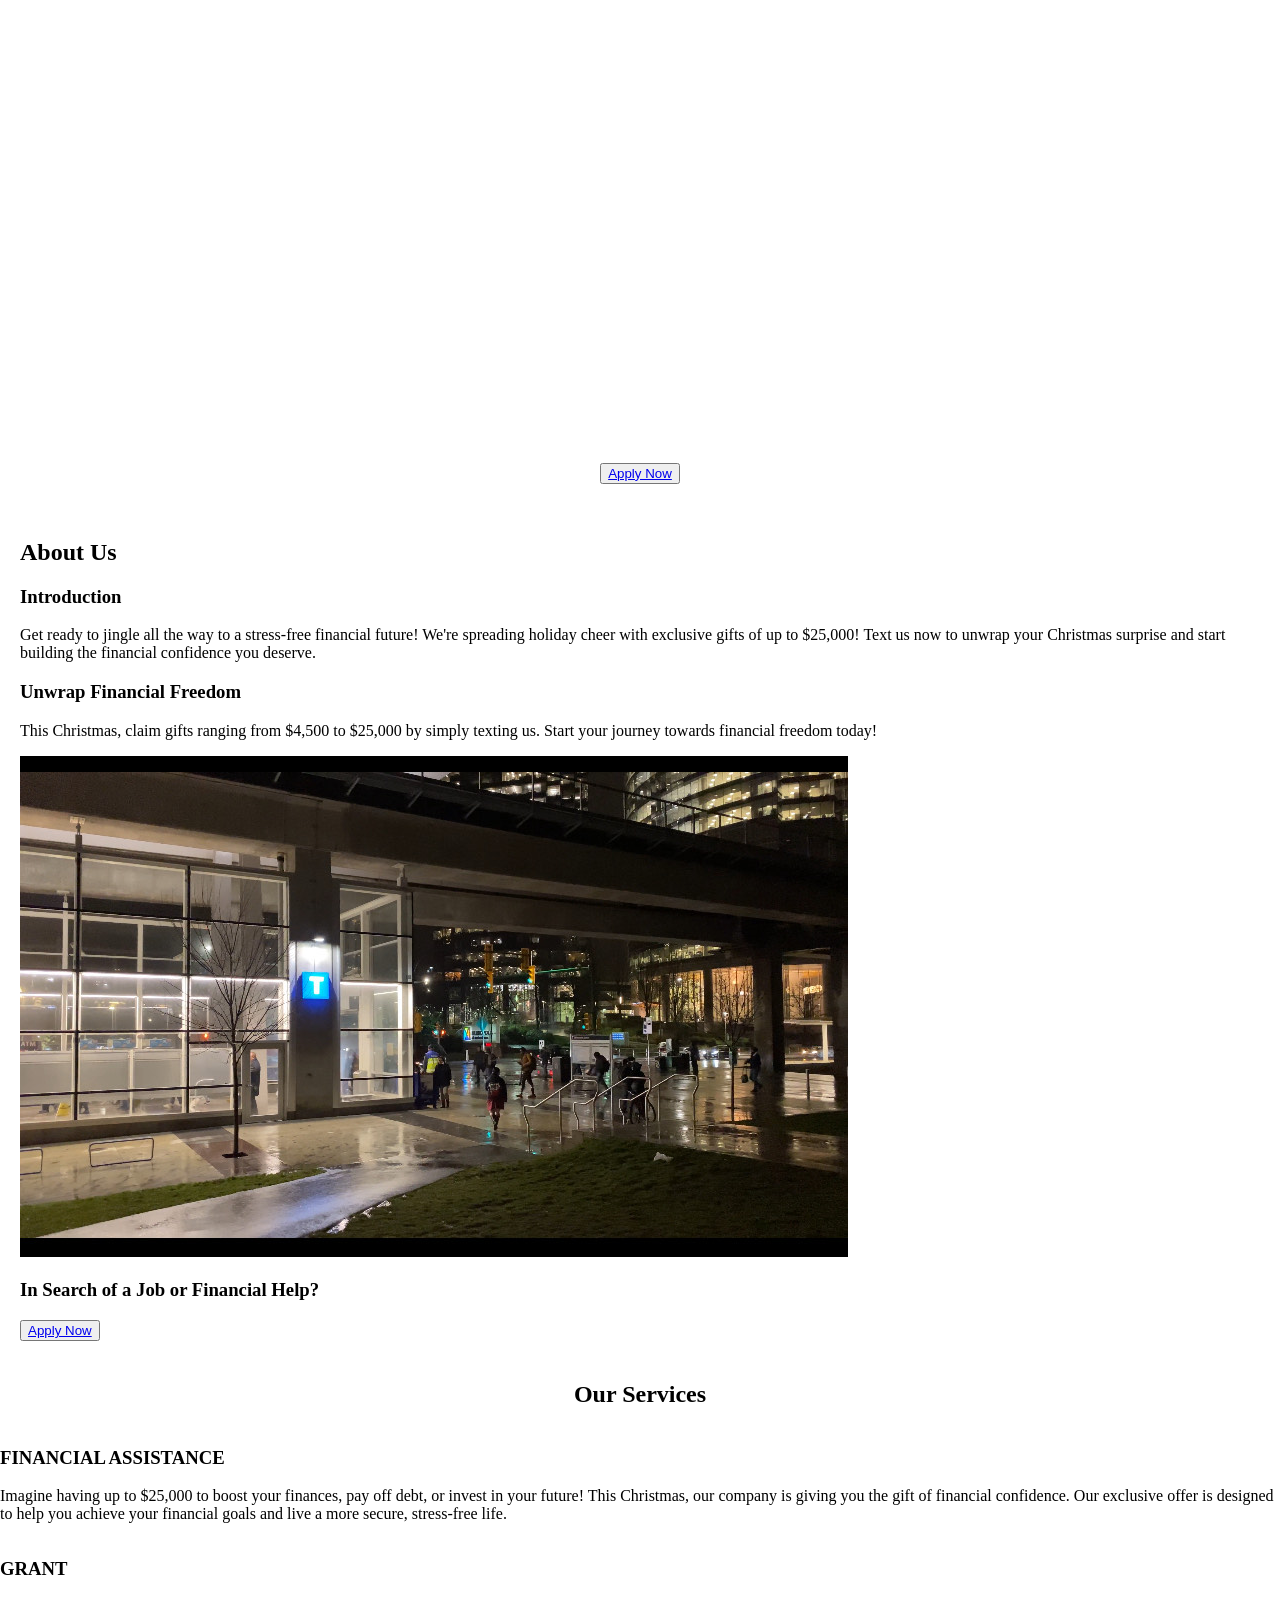
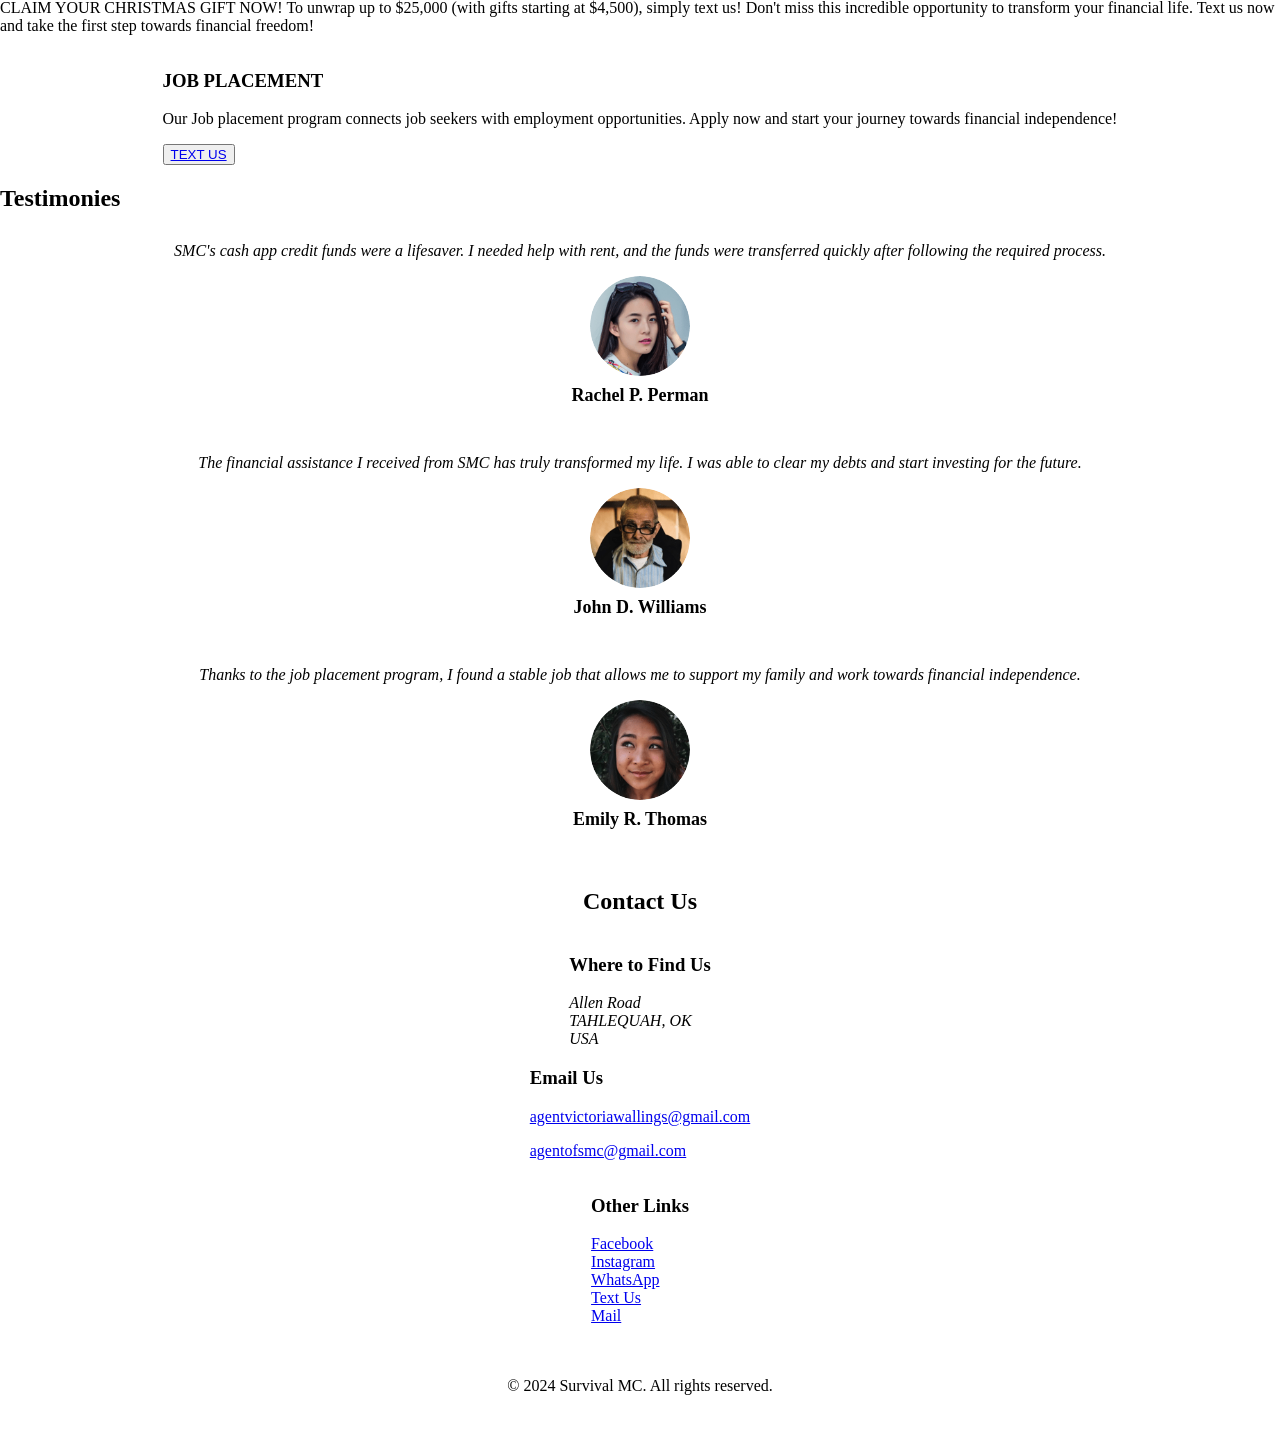
==== commit 3d08d5e3: "Update index.html" ====
--- a/index.html
+++ b/index.html
@@ -1,245 +1,245 @@
 <!DOCTYPE html>
 <html lang="en">
-  <head>
+
+<head>
     <meta charset="UTF-8" />
+    <meta name="viewport" content="width=device-width, initial-scale=1.0" />
     <link rel="stylesheet" href="style.css" />
-    <link rel="icon" href="/60bb0b7e-4c40-4ef2-924b-513e567dd96b.JPG" type="image/png">
-    <meta name="viewport" content="width=device-width, initial-scale=1.0" />
+    <link rel="icon" href="60bb0b7e-4c40-4ef2-924b-513e567dd96b.JPG" type="image/png" />
     <title>Survival MC</title>
-  </head>
-  <body>
-    <div class="yuy">
-      <div class="sec1">
-        <div class="header">
-          <div class="tag">SMC.</div>
-          <div class="dropdown">
+    <style>
+        #counter-container {
+            display: flex;
+            justify-content: space-around;
+            align-items: center;
+            font-size: 24px;
+            margin-top: 30px;
+        }
+
+        .counter {
+            font-weight: bold;
+            font-size: 32px;
+            color: #00ff95; /* Change the color to match your design */
+        }
+
+        .testimony-container {
+            display: flex;
+            flex-direction: column;
+            align-items: center;
+        }
+
+        .testimony {
+            text-align: center;
+            margin-bottom: 20px;
+        }
+
+        .testimony img {
+            width: 100px;
+            height: 100px;
+            border-radius: 50%;
+        }
+
+        .testimony p {
+            margin-top: 10px;
+            font-style: italic;
+        }
+
+        .testimony h3 {
+            font-size: 18px;
+            margin-top: 5px;
+        }
+    </style>
+</head>
+
+<body>
+
+    <!-- Header Section -->
+    <header class="header">
+        <div class="tag">SMC.</div>
+        <div class="menu-icon" onclick="toggleMenu()">
+            <div class="line"></div>
+            <div class="line"></div>
+            <div class="line"></div>
+        </div>
+
+        <div id="dropdown-content" class="dropdown-content hidden">
+            <a href="#Home">Home</a>
+            <a href="#About">About</a>
+            <a href="#services">Services</a>
+            <a href="#Testimonies">Testimonies</a>
+            <a href="#contact">Contacts</a>
+            <div class="vision">
+                We are the Survival Management Company. Come to us, and we will revive you financially.
+            </div>
+            <div class="social-links">
+                <a href="mailto:agentofsmc@gmail.com"><img src="icon/icons8-mail-50.png" alt="Email" /></a>
+                <a href="https://www.facebook.com/profile.php?id=61562408452593"><img src="icon/icon-facebook.svg" alt="Facebook" /></a>
+                <a href="https://www.instagram.com/smc_organisation"><img src="icon/icon-instagram.svg" alt="Instagram" /></a>
+            </div>
+            <div class="info">
+                <a href="https://wa.me/+19163059009" class="whatsapp">WhatsApp<br />+1 916 3059 009</a>
+                <a href="mailto:agentofsmc@gmail.com" class="email">Gmail<br />agentofsmc@gmail.com</a>
+            </div>
+        </div>
+    </header>
+
+    <!-- Home Section -->
+    <section id="Home" class="sec2">
+        <div class="intro">
+            <h1>THE<br />Survival Management Company</h1>
+            <div class="slider">
+                <div class="slides">
+                    <div class="slide">Offers financial resources and guidance for a brighter future.</div>
+                    <div class="slide">Lifting people up with dignity and respect.</div>
+                    <div class="slide">Transforming lives through financial freedom.</div>
+                    <div class="slide">A financial lifeline bridging gaps for individuals and families.</div>
+                    <div class="slide">Illuminating a brighter financial future.</div>
+                </div>
+                <button class="prev">Prev</button>
+                <button class="next">Next</button>
+            </div>
+       <button id="mailed"><a href="apply.html">Apply Now</a></button>
+        </div>
+    </section>
+
+    <!-- About Section -->
+    <section id="About" class="sec3">
+        <div class="about-content">
+            <h2>About Us</h2>
             <div>
-              <img id="dropdown-button" class="dropdown-button" src="/icon/icon-menu.svg" alt="Dropdown Menu" />
-            </div>
-            <div id="dropdown-content" class="dropdown-content hidden">
-              <div id="cancel-button" class="cancel-button">
-                <img src="/icon/icon-close.svg" alt="Close" />
-              </div>
-              <div class="contenttt">
-                <a href="#Home">Home.</a>
-                <a href="#About">About.</a>
-                <a href="#impact">Our Impact.</a>
-                <a href="#services">Services</a>
-                <a href="#Testimonies">Testimonies.</a>
-                <a href="#contact">Contacts.</a>
-              </div>
-              <div class="Vision">
-                We are the survival management company, come to us and we would revive you financially.
-              </div>
-              <div class="iccc">
-                <a href="mailto:agentofsmc@gmail.com"><img src="/icon/icons8-mail-50.png" alt="" /></a>
-                <a href="https://www.facebook.com/profile.php?id=61562408452593&mibextid=LQQJ4d"><img src="/icon/icon-facebook.svg" alt="" /></a>
-                <a href="https://www.instagram.com/smc_organisation?igsh=OH2OHRtcTBmcXZ3&utm_source=qr"><img src="/icon/icon-instagram.svg" alt="" /></a>
-              </div>
-              <div class="info">
-                <a href="https://wa.me/+19163059009" class="whatsapp">Whatsapp <br /> +1 916 3059 009</a>
-                <a href="mailto:agentofsmc@gmail.com" class="maill">Gmail <br /> agentofsmc@gmail.com</a>
-              </div>
-            </div>
-          </div>
-          
-        </div>
-      </div>
-      <section class="sec2" id="Home">
-        <div class="intro">
-          <nav class="int">
-            THE <br />
-            Survival Management Company
-          </nav>
-
-          <div class="slider">
-            <div class="slides">
-              <div class="slide">
-                Offers Financial resources and guidance for a brighter future.
-              </div>
-              <div class="slide">
-                Lifting people up, not just financially, but with dignity and
-                respect
-              </div>
-              <div class="slide">
-                Transforming lives through financial freedom
-              </div>
-              <div class="slide">
-                A helping hand, a financial life lines, briges the gap for
-                individuals and families.
-              </div>
-              <div class="slide">
-                Illuminating a brighter financial freedom future
-              </div>
-            </div>
-            <button class="prev">prev</button>
-            <button class="next">next</button>
-          </div>
-
-          <button class="mail" id="mailed"><a href="sms:+12512410447">Text Us</a></button>
-
-        </div>
-      </section>
-    </div>
-    <section class="sec3" id="About">
-      <div class="about-content">
-        <span class="uss">About Us.</span>
-        <div class="gr">
-          <span class="duction">Introduction</span>
-          <span class="fund"
-            >
-            Get ready to jingle all the way to a stress-free financial future! We're spreading holiday cheer with EXCLUSIVE GIFTS of up to $25,000!
-            
-            Text us now to unwrap your Christmas surprise and start building the financial confidence you deserve!</span
-          >
-        </div>
-        <div class="gr">
-          <span class="duction" style="margin-top: 10px">UNWRAP FINANCIAL FREEDOM THIS CHRISTMAS!</span>
-          <span class="fund"
-            >This Christmas, give yourself the gift of financial confidence! Our company is dedicated to helping you achieve your financial goals and live a stress-free life. As a special Christmas treat, we're offering gifts of up to $25,000 to help you get started on your financial journey!
-
-            To claim your Christmas gift, simply text us to get started! Our gifts range from $4,500 to $25,000, and all you need to do is take the first step towards financial freedom. Don't miss out on this incredible opportunity to transform your financial life. Text us now and claim your Christmas gift!</span
-          >
-        </div>
-        <div class="gr"><img class="jhh" src="/vid/IMG_6578.jpg" alt="">
-        <div class="grg">
-          <span class="srch">In search of a Job or Financial Help?</span>
-          <button class="mail"><a href="sms:+19012901184">Text Us</a></button>
-        </div>
-                </div>
-      </div>
-    </section>
-    <hr style="margin-top: 55px" />
-    <section class="sec4" id="impact">
-      <div class="about-content">
-        <div class="about-content">
-          <span class="uss">Our Impact.</span>
-          <div class="impacts" id="counter-container">
-            <div><span class="counter" data-target="483">0</span> Individuals and family served Annually</div>
-            <div><span class="countter" data-target="78">0</span> Reduction in client debt</div>
+                <h3>Introduction</h3>
+                <p>Get ready to jingle all the way to a stress-free financial future! We're spreading holiday cheer with exclusive gifts of up to $25,000! Text us now to unwrap your Christmas surprise and start building the financial confidence you deserve.</p>
+            </div>
             <div>
-              <span class="counter" data-target="546">0</span> Jobs created through our Job training Programm
-            </div>
-          </div>
-        </div>
-      </div>
-    </section>
-    <hr />
-    <section class="sec5" id="Testimonies">
-      <span class="uss">Testimonies.</span>
-      <div class="slidder">
-        <div class="sliddes">
-          <div class="slidde">
+                <h3>Unwrap Financial Freedom</h3>
+                <p>This Christmas, claim gifts ranging from $4,500 to $25,000 by simply texting us. Start your journey towards financial freedom today!</p>
+            </div>
+            <img src="vid/IMG_6578.jpg" alt="Financial Help" />
             <div>
-              SMC's cashapp credit funds were a lifesaver, I needed help with
-              rent and the funds were transfered to me quicklly after going
-              through the reqired process.
-            </div>
-            <img src="/pple/avatar-anisha.png" alt="" />
-            <div>Rachel P. Perman</div>
-          </div>
-          <div class="slidde">
-            <div>
-              I was struggling to make ends meet after losing my job due to
-              Illness. SMC., stepped in and provided me with financial support as
-              well as job training. thanks to them, i'm now employed and able to
-              support my family again
-            </div>
-            <img src="/pple/avatar-shanai.png" alt="" />
-            <div>John O. James</div>
-          </div>
-          <div class="slidde">
-            <div>
-              I was drowning in debt and didn't know where to turn, SMC offered
-              me a financial counceling and assistance, they also connected me
-              with a job opportunity that has helped me increase my inceome and
-              reduced my debt
-            </div>
-            <img src="/pple/avatar-richard.png" alt="" />
-            <div>Maria H. magarett</div>
-          </div>
-          <div class="slidde">
-            <div>
-              SMC. was A Game changer for Me, I recieved the cashapp credit
-              funds after following the reqired steps, and it helped me cover
-              unexpected Expences, thank you SMC for your prompt assisatance
-            </div>
-            <img src="/pple/avatar-anisha.png" alt="" />
-            <div>Emily R. Jnr</div>
-          </div>
-          <div class="slidde">
-            <div>
-              SMC. was a lifeline fir me during difficult time. they provided me
-              with financial assistance to cover my rent and utilities and also
-              connected me with a job opportunity. i'm so greateful for their
-              Support and Guidance
-            </div>
-            <img src="/pple/avatar-ali.png" alt="" />
-            <div>Rachel G. johnson</div>
-          </div>
-        </div>
-        <div class="bint">
-          <button class="priv">prev</button>
-          <button class="nect">next</button>
-        </div>
-      </div>
-    </section>
-    <hr style="margin-top: 50px" />
-    <section class="sec6">
-      <div class="gr"><img class="jhh" src="/vid/IMG_6577 (1).jpg" alt=""></div>
-    </section>
-    <section class="sec7">
-      <span class="uss">Our services</span>
-      <div class="usscont">
-        <h2>FINANCIAL ASSISTANCE</h2>
-        <div>Imagine having up to $25,000 to boost your finances, pay off debt, or invest in your future! This Christmas, our company is giving you the gift of financial confidence. Our exclusive offer is designed to help you achieve your financial goals and live a more secure, stress-free life.
-        </div>
-      </div>
-      <div class="usscont">
-        <h2>GRANT</h2>
+                <h3>In Search of a Job or Financial Help?</h3>
+                <button><a href="sms:+19012901184">Apply Now</a></button>
+            </div>
+        </div>
+    </section>
+
+    <!-- Our Services Section -->
+    <section id="services" class="sec6">
+        <h2>Our Services</h2>
+        <div class="service">
+            <h3>FINANCIAL ASSISTANCE</h3>
+            <p>Imagine having up to $25,000 to boost your finances, pay off debt, or invest in your future! This Christmas, our company is giving you the gift of financial confidence. Our exclusive offer is designed to help you achieve your financial goals and live a more secure, stress-free life.</p>
+        </div>
+        <div class="service">
+            <h3>GRANT</h3>
+            <p>CLAIM YOUR CHRISTMAS GIFT NOW! To unwrap up to $25,000 (with gifts starting at $4,500), simply text us! Don't miss this incredible opportunity to transform your financial life. Text us now and take the first step towards financial freedom!</p>
+        </div>
+        <div class="service">
+            <h3>JOB PLACEMENT</h3>
+            <p>Our Job placement program connects job seekers with employment opportunities. Apply now and start your journey towards financial independence!</p>
+            <button><a href="sms:+19012901184">TEXT US</a></button>
+        </div>
+    </section>
+
+    <!-- Testimonies Section -->
+    <section id="Testimonies" class="sec5">
+        <h2>Testimonies</h2>
+        <div class="testimony-container">
+            <div class="testimony">
+                <p>SMC's cash app credit funds were a lifesaver. I needed help with rent, and the funds were transferred quickly after following the required process.</p>
+                <img src="pple/avatar-anisha.png" alt="Testimony" />
+                <h3>Rachel P. Perman</h3>
+            </div>
+            <div class="testimony">
+                <p>The financial assistance I received from SMC has truly transformed my life. I was able to clear my debts and start investing for the future.</p>
+                <img src="pple/avatar-richard.png" alt="Testimony" />
+                <h3>John D. Williams</h3>
+            </div>
+            <div class="testimony">
+                <p>Thanks to the job placement program, I found a stable job that allows me to support my family and work towards financial independence.</p>
+                <img src="pple/avatar-ali.png" alt="Testimony" />
+                <h3>Emily R. Thomas</h3>
+            </div>
+        </div>
+    </section>
+
+    <!-- Contact Section -->
+    <section id="contact" class="sec8">
+        <h2>Contact Us</h2>
         <div>
-          CLAIM YOUR CHRISTMAS GIFT NOW! To unwrap up to $25,000 (with gifts starting at $4,500), simply text us! Don't miss this incredible opportunity to transform your financial life. Text us now and take the first step towards financial freedom!</div>
-      </div>
-      <div class="usscont">
-        <h2>JOB PLACEMENT</h2>
-        <div>Our Job placement program connects job seekers with employment opportunities</div>
-       <div> <button><a href="mailto:agentofsmc@gmail.com">Apply now</a></button></div>
-      </div>
-    </section>
-    <section class="sec8" id="contact">
-      <span class="uss" style="margin-top: 10px;"> CONTACT US</span> 
-      <div class="cont">
-        <div class="gref">
-          <span class="co">WHERE TO FIND US</span>
-          <div class="coco">
-            Allen Road <br />
-            TAHLEQUAH, OK <br />
-            United States Of America
-          </div>
-        </div>
-        <div class="gref">
-          <span class="co">EMAIL US AT</span>
-          <div class="coco">
-            <a href="mailto:agentvictoriawallings@gmail.com">agentvictoriawallings@gmail.com</a>
-            <a href="mailto:agentofsmc@gmail.com">
-            agentofsmc@gmail.com</a>
-          </div>
-        </div>
-        <div class="gref">
-          <span class="co">OTHER LINKS</span>
-          <div class="coco">  <a href="https://www.facebook.com/profile.php?id=61562408452593&mibextid=LQQJ4d">Facebook</a>
-            <a href="https://www.instagram.com/smc_organisation?igsh=OH2OHRtcTBmcXZ3&utm_source=qr">Instagram </a>
-            <a href="https://wa.me/+19018310406">Whatsapp</a>
-            <a href="sms:+12512410447">text us</a>
-            <a href="mailto:agentofsmc@gmail.com">Mail</a></div>
-        </div>
-      </div>
-    </section>
+            <h3>Where to Find Us</h3>
+            <address>
+                Allen Road<br />
+                TAHLEQUAH, OK<br />
+                USA
+            </address>
+        </div>
+        <div>
+            <h3>Email Us</h3>
+            <p><a href="mailto:agentvictoriawallings@gmail.com">agentvictoriawallings@gmail.com</a></p>
+            <p><a href="mailto:agentofsmc@gmail.com">agentofsmc@gmail.com</a></p>
+        </div>
+        <div>
+            <h3>Other Links</h3>
+            <p>
+                <a href="https://www.facebook.com/profile.php?id=61562408452593">Facebook</a><br />
+                <a href="https://www.instagram.com/smc_organisation">Instagram</a><br />
+                <a href="https://wa.me/+19018310406">WhatsApp</a><br />
+                <a href="sms:+12512410447">Text Us</a><br />
+                <a href="mailto:agentofsmc@gmail.com">Mail</a>
+            </p>
+        </div>
+    </section>
+
     <footer>
-      <span> @copyright ! 2022</span>
-      <span> Dyrune</span>
+        <p>&copy; 2024 Survival MC. All rights reserved.</p>
     </footer>
-    <script src="script.js"></script>
-  </body>
+
+    <script>
+        // Function to animate the counters
+        const counters = document.querySelectorAll('.counter');
+        counters.forEach(counter => {
+            const updateCounter = () => {
+                const target = +counter.getAttribute('data-target');
+                const count = +counter.innerText;
+                const increment = target / 200;
+
+                if (count < target) {
+                    counter.innerText = Math.ceil(count + increment);
+                    setTimeout(updateCounter, 1);
+                } else {
+                    counter.innerText = target;
+                }
+            };
+
+            updateCounter();
+        });
+
+        // Slider functionality
+        let currentSlide = 0;
+        const slides = document.querySelectorAll('.slide');
+        const prevButton = document.querySelector('.prev');
+        const nextButton = document.querySelector('.next');
+
+        const showSlide = index => {
+            slides.forEach((slide, i) => {
+                slide.style.display = i === index ? 'block' : 'none';
+            });
+        };
+
+        prevButton.addEventListener('click', () => {
+            currentSlide = (currentSlide - 1 + slides.length) % slides.length;
+            showSlide(currentSlide);
+        });
+
+        nextButton.addEventListener('click', () => {
+            currentSlide = (currentSlide + 1) % slides.length;
+            showSlide(currentSlide);
+        });
+
+        // Initially show the first slide
+        showSlide(currentSlide);
+    </script>
+
+</body>
+
 </html>
-
--- a/style.css
+++ b/style.css
@@ -200,13 +200,13 @@
     font-family: gug;
     color: black;
     font-weight: bolder;
-    font-size: 40px;
+    font-size: 20px;
     text-shadow: 2px 2px gray;
 }
 
 .uss {
     font-family: gug;
-    font-size: 65px;
+    font-size: 25px;
     display: flex;
     justify-content: center;
     align-items: center;
@@ -564,7 +564,7 @@
 }
 
 .duction {
-    font-size: 54px;
+    font-size: 34px;
 
 }
 
@@ -628,4 +628,4 @@
     font-size: 18px;
     font-weight: bold;
     font-family: system-ui, -apple-system, BlinkMacSystemFont, 'Segoe UI', Roboto, Oxygen, Ubuntu, Cantarell, 'Open Sans', 'Helvetica Neue', sans-serif;
-}+}
